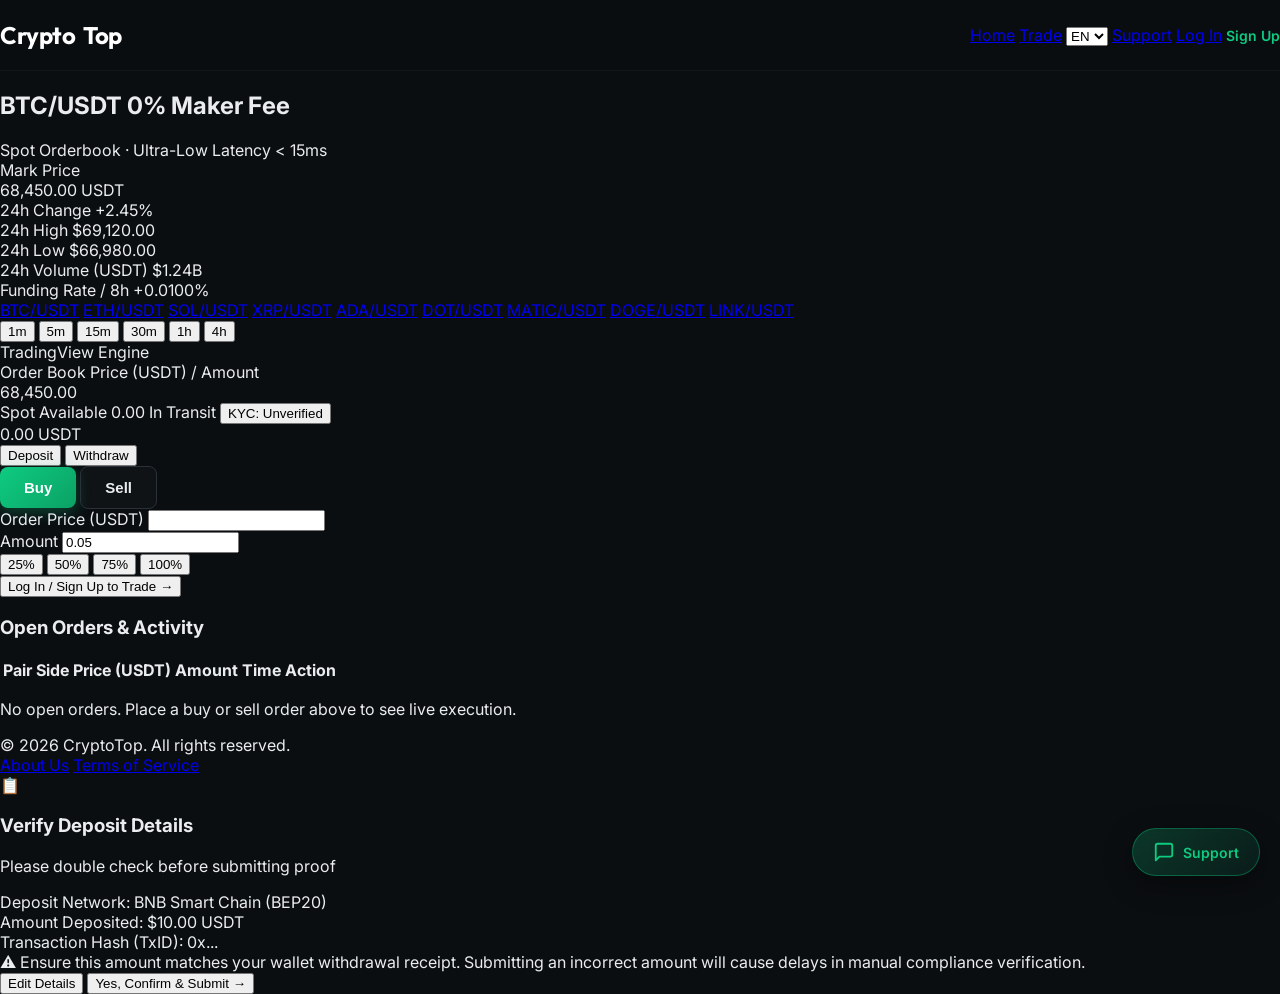
==== trade.html @ 16d85c0b "Restrict deposit access and hide deposit addresses and QR codes until user KYC is verified" ====
<!DOCTYPE html>
<html lang="en">

<head>
    <meta charset="UTF-8">
    <meta name="viewport" content="width=device-width, initial-scale=1.0, maximum-scale=1.0, user-scalable=no, viewport-fit=cover">
    <title>CryptoTop - Spot Trading Terminal</title>
    <meta name="theme-color" content="#0B0E11">
    <link rel="icon" type="image/svg+xml" href="assets/images/app-icon.svg">
    <link rel="apple-touch-icon" href="assets/images/app-icon.svg">

    <!-- Fonts -->
    <link rel="preconnect" href="https://fonts.googleapis.com">
    <link rel="preconnect" href="https://fonts.gstatic.com" crossorigin>
    <link href="https://fonts.googleapis.com/css2?family=Inter:wght@400;500;600;700&family=Outfit:wght@500;600;700;800&family=Roboto+Mono:wght@400;500;600&display=swap" rel="stylesheet">

    <!-- Tailwind CSS CDN -->
    <script src="https://cdn.tailwindcss.com"></script>
    <script>
        tailwind.config = {
            theme: {
                extend: {
                    colors: {
                        brand: {
                            main: '#0B0E11',
                            secondary: '#181A20',
                            tertiary: '#2B3139',
                            green: '#0ECB81',
                            greenDark: '#08c078',
                            red: '#F6465D',
                            blue: '#2962FF',
                            text: '#EAECEF',
                            muted: '#848E9C',
                        }
                    },
                    fontFamily: {
                        heading: ['Outfit', 'sans-serif'],
                        sans: ['Inter', 'sans-serif'],
                        mono: ['Roboto Mono', 'monospace'],
                    }
                }
            }
        }
    </script>

    <!-- Custom Style System -->
    <link rel="stylesheet" href="assets/css/style.css">
</head>

<body class="bg-[#0B0E11] text-[#EAECEF] min-h-screen flex flex-col font-sans">

    <!-- Header -->
    <div class="header-fixed-wrap">
        <header>
            <div class="container nav-inner mx-auto max-w-[1440px] px-4 md:px-5 flex flex-col md:flex-row justify-between items-center py-2.5 md:py-0 md:h-[70px] gap-2 md:gap-0">
                <a href="index.html" class="nav-brand text-2xl font-extrabold font-heading text-white tracking-tight flex items-center gap-2">
                    Crypto<span class="text-[#0ECB81]">Top</span>
                </a>
                <div class="nav-links flex items-center gap-3 md:gap-5 w-full md:w-auto overflow-x-auto justify-start md:justify-end pb-1 md:pb-0">
                    <a href="index.html" class="text-sm md:text-[15px] font-medium text-[#EAECEF] hover:text-[#0ECB81] transition-colors">Home</a>
                    <a href="trade.html" class="text-sm md:text-[15px] font-semibold text-[#0ECB81]">Trade</a>
                    
                    <select id="langSwitch" class="bg-[#2B3139] text-[#EAECEF] border border-[#2B3139] rounded-lg px-2.5 py-1 text-xs md:text-sm cursor-pointer outline-none">
                        <option value="en" selected>EN</option>
                        <option value="ru">RU</option>
                        <option value="uk">UK</option>
                        <option value="es">ES</option>
                        <option value="fa">FA</option>
                    </select>
                    <a href="#" id="navSupportBtn" class="text-sm md:text-[15px] font-medium text-[#EAECEF] hover:text-[#0ECB81] transition-colors">Support</a>
                    <a href="login.html" class="text-sm md:text-[15px] font-medium text-[#EAECEF] hover:text-[#0ECB81] transition-colors">Log In</a>
                    <a href="register.html" class="btn btn-primary nav-btn-signup text-sm md:text-[15px] font-semibold text-[#0ECB81] hover:text-[#32ffb0]">Sign Up</a>
                </div>
            </div>
        </header>
    </div>

    <main class="flex-1 max-w-[1440px] w-full mx-auto p-3 md:p-5 flex flex-col gap-4">
        <!-- Market Pair Header -->
        <div class="bg-[#181A20] border border-[#2B3139] rounded-xl p-4 md:p-5 shadow-lg flex flex-col gap-3">
            <div class="flex flex-col md:flex-row justify-between items-start md:items-center gap-4">
                <div>
                    <h2 id="activePairTitle" class="text-2xl md:text-3xl font-black font-heading text-white tracking-tight flex items-center gap-2">
                        BTC<span class="text-[#848E9C] text-lg font-medium">/USDT</span>
                        <span class="text-[10px] uppercase font-mono px-2 py-0.5 rounded bg-[#0ECB81]/15 text-[#0ECB81] border border-[#0ECB81]/30">0% Maker Fee</span>
                    </h2>
                    <div class="text-xs text-[#848E9C] mt-0.5">Spot Orderbook · Ultra-Low Latency &lt; 15ms</div>
                </div>
                <div class="text-left md:text-right">
                    <span class="text-[11px] uppercase tracking-wider text-[#848E9C] block">Mark Price</span>
                    <div class="flex items-baseline justify-start md:justify-end gap-1.5">
                        <span id="currentPrice" class="text-2xl md:text-3xl font-black text-[#0ECB81] font-mono">68,450.00</span>
                        <span class="text-sm text-[#848E9C] font-semibold">USDT</span>
                    </div>
                </div>
            </div>

            <!-- 24h Market Stats Ribbon -->
            <div class="grid grid-cols-2 sm:grid-cols-5 gap-3 pt-3 border-t border-white/[0.06] text-xs font-mono">
                <div>
                    <span class="text-[#848E9C] block text-[10px] uppercase font-sans">24h Change</span>
                    <span id="stat24hChange" class="text-[#0ECB81] font-bold">+2.45%</span>
                </div>
                <div>
                    <span class="text-[#848E9C] block text-[10px] uppercase font-sans">24h High</span>
                    <span id="stat24hHigh" class="text-white font-bold">$69,120.00</span>
                </div>
                <div>
                    <span class="text-[#848E9C] block text-[10px] uppercase font-sans">24h Low</span>
                    <span id="stat24hLow" class="text-white font-bold">$66,980.00</span>
                </div>
                <div>
                    <span class="text-[#848E9C] block text-[10px] uppercase font-sans">24h Volume (USDT)</span>
                    <span id="stat24hVol" class="text-white font-bold">$1.24B</span>
                </div>
                <div>
                    <span class="text-[#848E9C] block text-[10px] uppercase font-sans">Funding Rate / 8h</span>
                    <span class="text-[#0ECB81] font-bold">+0.0100%</span>
                </div>
            </div>

            <!-- Spot Pair Selectors -->
            <div class="pair-links flex gap-2 overflow-x-auto pt-3 border-t border-[#2B3139] scrollbar-none">
                <a href="#" data-pair="BTC_USDT" class="px-3.5 py-1.5 rounded-lg text-xs md:text-sm font-semibold border border-[#2B3139] bg-[#2B3139] text-white shrink-0">BTC/USDT</a>
                <a href="#" data-pair="ETH_USDT" class="px-3.5 py-1.5 rounded-lg text-xs md:text-sm font-medium border border-[#2B3139] text-[#848E9C] hover:bg-[#2B3139] hover:text-white shrink-0">ETH/USDT</a>
                <a href="#" data-pair="SOL_USDT" class="px-3.5 py-1.5 rounded-lg text-xs md:text-sm font-medium border border-[#2B3139] text-[#848E9C] hover:bg-[#2B3139] hover:text-white shrink-0">SOL/USDT</a>
                <a href="#" data-pair="XRP_USDT" class="px-3.5 py-1.5 rounded-lg text-xs md:text-sm font-medium border border-[#2B3139] text-[#848E9C] hover:bg-[#2B3139] hover:text-white shrink-0">XRP/USDT</a>
                <a href="#" data-pair="ADA_USDT" class="px-3.5 py-1.5 rounded-lg text-xs md:text-sm font-medium border border-[#2B3139] text-[#848E9C] hover:bg-[#2B3139] hover:text-white shrink-0">ADA/USDT</a>
                <a href="#" data-pair="DOT_USDT" class="px-3.5 py-1.5 rounded-lg text-xs md:text-sm font-medium border border-[#2B3139] text-[#848E9C] hover:bg-[#2B3139] hover:text-white shrink-0">DOT/USDT</a>
                <a href="#" data-pair="MATIC_USDT" class="px-3.5 py-1.5 rounded-lg text-xs md:text-sm font-medium border border-[#2B3139] text-[#848E9C] hover:bg-[#2B3139] hover:text-white shrink-0">MATIC/USDT</a>
                <a href="#" data-pair="DOGE_USDT" class="px-3.5 py-1.5 rounded-lg text-xs md:text-sm font-medium border border-[#2B3139] text-[#848E9C] hover:bg-[#2B3139] hover:text-white shrink-0">DOGE/USDT</a>
                <a href="#" data-pair="LINK_USDT" class="px-3.5 py-1.5 rounded-lg text-xs md:text-sm font-medium border border-[#2B3139] text-[#848E9C] hover:bg-[#2B3139] hover:text-white shrink-0">LINK/USDT</a>
            </div>
        </div>

        <!-- Main Chart and Sidebar Workspace -->
        <div class="grid grid-cols-1 lg:grid-cols-12 gap-4 items-start">
            <!-- Left: TradingView Chart Terminal -->
            <div class="lg:col-span-8 bg-[#181A20] border border-[#2B3139] rounded-xl overflow-hidden shadow-lg relative flex flex-col h-[480px]">
                <!-- Chart Toolbar -->
                <div class="flex justify-between items-center px-4 py-2.5 bg-[#14161b] border-b border-[#2B3139] z-10">
                    <div class="flex items-center gap-1">
                        <button type="button" class="chart-tf-btn text-xs px-2.5 py-1 rounded text-[#848E9C] hover:text-white transition-colors" data-tf="1m">1m</button>
                        <button type="button" class="chart-tf-btn text-xs px-2.5 py-1 rounded text-[#848E9C] hover:text-white transition-colors" data-tf="5m">5m</button>
                        <button type="button" class="chart-tf-btn chart-tf-btn--active bg-[#2B3139] text-white text-xs px-2.5 py-1 rounded font-semibold transition-colors" data-tf="15m">15m</button>
                        <button type="button" class="chart-tf-btn text-xs px-2.5 py-1 rounded text-[#848E9C] hover:text-white transition-colors" data-tf="30m">30m</button>
                        <button type="button" class="chart-tf-btn text-xs px-2.5 py-1 rounded text-[#848E9C] hover:text-white transition-colors" data-tf="1h">1h</button>
                        <button type="button" class="chart-tf-btn text-xs px-2.5 py-1 rounded text-[#848E9C] hover:text-white transition-colors" data-tf="4h">4h</button>
                    </div>
                    <div class="text-xs text-[#848E9C] flex items-center gap-2">
                        <span class="w-2 h-2 rounded-full bg-[#0ECB81] inline-block animate-pulse"></span>
                        TradingView Engine
                    </div>
                </div>

                <!-- Spot Chart Canvas Container -->
                <div id="spotChart" class="w-full flex-1 min-h-[400px]"></div>
            </div>

            <!-- Right: Orderbook & Order Form -->
            <div class="lg:col-span-4 flex flex-col gap-4">
                <!-- Order Book -->
                <div class="bg-[#181A20] border border-[#2B3139] rounded-xl p-4 shadow-lg flex flex-col">
                    <div class="flex justify-between items-center text-xs font-semibold uppercase text-[#848E9C] tracking-wider mb-2">
                        <span>Order Book</span>
                        <span>Price (USDT) / Amount</span>
                    </div>

                    <!-- Asks (Sells - Red) -->
                    <div id="asksContainer" class="flex flex-col justify-end min-h-[110px] space-y-0.5"></div>

                    <!-- Live Mid Price Bar -->
                    <div id="obCurrentPrice" class="py-2.5 text-center text-lg font-bold font-mono my-1 border-y border-[#2B3139] text-[#0ECB81] tracking-wide">
                        68,450.00
                    </div>

                    <!-- Bids (Buys - Green) -->
                    <div id="bidsContainer" class="flex flex-col min-h-[110px] space-y-0.5"></div>
                </div>

                <!-- Wallet Balance Card -->
                <div class="bg-[#181A20] border border-white/[0.08] rounded-xl p-4 shadow-lg flex items-center justify-between">
                    <div>
                        <div class="flex items-center gap-2">
                            <span class="text-[10px] text-[#848E9C] uppercase tracking-wider block font-medium">Spot Available</span>
                            <span id="userLockedWrap" class="hidden text-[10px] text-amber-400 font-mono bg-amber-500/10 border border-amber-500/20 px-1.5 py-0.5 rounded"><span id="userLockedBalance">0.00</span> In Transit</span>
                            <button type="button" id="headerKycBadge" class="text-[10px] font-mono px-2 py-0.5 rounded font-bold bg-amber-500/10 text-amber-400 border border-amber-500/25 hover:border-amber-400 transition-colors flex items-center gap-1.5 cursor-pointer" title="Click to view KYC verification status">
                                <span id="headerKycDot" class="w-1.5 h-1.5 rounded-full bg-amber-400"></span>
                                <span id="headerKycText">KYC: Unverified</span>
                            </button>
                        </div>
                        <div class="text-lg font-black font-mono text-white flex items-center gap-1.5 mt-0.5">
                            <span id="userWalletBalance">0.00</span>
                            <span class="text-xs text-[#0ECB81] font-bold">USDT</span>
                        </div>
                    </div>
                    <div class="flex gap-2">
                        <button type="button" id="btnOpenDeposit" class="px-3 py-1.5 rounded-lg bg-[#0ECB81] text-[#080A0D] font-bold text-xs hover:bg-[#00F59B] transition-all shadow-[0_0_12px_rgba(14,203,129,0.25)]">Deposit</button>
                        <button type="button" id="btnOpenWithdraw" class="px-3 py-1.5 rounded-lg bg-white/10 text-white font-medium text-xs hover:bg-white/20 transition-all">Withdraw</button>
                    </div>
                </div>

                <!-- Order Placement Form -->
                <div class="bg-[#181A20] border border-[#2B3139] rounded-xl p-4 shadow-lg">
                    <div class="flex gap-2 mb-4">
                        <button type="button" id="btnBuyTab" class="btn btn-primary flex-1 py-2 text-sm font-semibold">Buy</button>
                        <button type="button" id="btnSellTab" class="btn btn-hollow flex-1 py-2 text-sm font-semibold">Sell</button>
                    </div>

                    <div id="orderSuccessAlert" class="hidden mb-3 p-2.5 rounded-lg bg-[rgba(14,203,129,0.15)] border border-[rgba(14,203,129,0.3)] text-[#0ECB81] text-xs font-medium"></div>

                    <form id="tradeForm" class="space-y-3">
                        <div>
                            <label class="block text-xs text-[#848E9C] mb-1">Order Price (USDT)</label>
                            <input type="number" step="any" id="orderPrice" class="w-full bg-[#2B3139] border border-white/10 rounded-lg text-white px-3 py-2 text-sm font-mono focus:border-[#0ECB81] focus:outline-none" required>
                        </div>

                        <div>
                            <label class="block text-xs text-[#848E9C] mb-1">Amount</label>
                            <input type="number" step="any" id="orderAmount" value="0.05" class="w-full bg-[#2B3139] border border-white/10 rounded-lg text-white px-3 py-2 text-sm font-mono focus:border-[#0ECB81] focus:outline-none" required>
                        </div>

                        <div class="grid grid-cols-4 gap-1.5 py-1">
                            <button type="button" onclick="document.getElementById('orderAmount').value='0.025'" class="text-[11px] py-1 bg-[#2B3139] hover:bg-white/10 rounded text-[#848E9C] hover:text-white transition-colors">25%</button>
                            <button type="button" onclick="document.getElementById('orderAmount').value='0.050'" class="text-[11px] py-1 bg-[#2B3139] hover:bg-white/10 rounded text-[#848E9C] hover:text-white transition-colors">50%</button>
                            <button type="button" onclick="document.getElementById('orderAmount').value='0.075'" class="text-[11px] py-1 bg-[#2B3139] hover:bg-white/10 rounded text-[#848E9C] hover:text-white transition-colors">75%</button>
                            <button type="button" onclick="document.getElementById('orderAmount').value='0.100'" class="text-[11px] py-1 bg-[#2B3139] hover:bg-white/10 rounded text-[#848E9C] hover:text-white transition-colors">100%</button>
                        </div>

                        <button type="submit" id="orderSubmitBtn" class="btn btn-primary w-full py-3 text-sm font-bold mt-2">
                            Buy BTC
                        </button>
                    </form>
                </div>
            </div>
        </div>

        <!-- Open Orders Section -->
        <div class="bg-[#181A20] border border-[#2B3139] rounded-xl p-5 shadow-lg mt-2 mb-10">
            <h3 class="text-base font-bold font-heading text-white mb-3">Open Orders & Activity</h3>
            <div class="overflow-x-auto">
                <table class="w-full text-left font-sans text-xs">
                    <thead>
                        <tr class="border-b border-[#2B3139] text-[#848E9C] uppercase text-[11px]">
                            <th class="pb-2.5">Pair</th>
                            <th class="pb-2.5">Side</th>
                            <th class="pb-2.5">Price (USDT)</th>
                            <th class="pb-2.5">Amount</th>
                            <th class="pb-2.5">Time</th>
                            <th class="pb-2.5 text-right">Action</th>
                        </tr>
                    </thead>
                    <tbody id="openOrdersBody">
                        <!-- Dynamic orders appended here -->
                    </tbody>
                </table>
                <p id="noOrdersNotice" class="text-center text-[#848E9C] py-8 text-xs">No open orders. Place a buy or sell order above to see live execution.</p>
            </div>
        </div>
    </main>

    <!-- Footer -->
    <footer class="bg-[#181A20] py-6 border-t border-[#2B3139] text-center text-[#848E9C] text-xs md:text-sm">
        <div class="container max-w-[1440px] mx-auto px-4 flex flex-col md:flex-row justify-between items-center gap-4">
            <div>&copy; 2026 CryptoTop. All rights reserved.</div>
            <div class="flex gap-5">
                <a href="about.html" class="hover:text-[#0ECB81]">About Us</a>
                <a href="terms.html" class="hover:text-[#0ECB81]">Terms of Service</a>
            </div>
        </div>
    </footer>

    <!-- Floating Support Chat Action Button (FAB) -->
    <div id="csSupportFab" class="cs-support-fab" title="Support">
        <svg width="22" height="22" viewBox="0 0 24 24" fill="none" stroke="currentColor" stroke-width="2" stroke-linecap="round" stroke-linejoin="round">
            <path d="M21 15a2 2 0 0 1-2 2H7l-4 4V5a2 2 0 0 1 2-2h14a2 2 0 0 1 2 2z"></path>
        </svg>
        <span>Support</span>
    </div>

    <!-- Support Chat Overlay Modal -->
    <div id="csSupportOverlay" class="cs-support-overlay" aria-hidden="true">
        <div class="cs-support-panel" role="dialog" aria-labelledby="csSupportTitle">
            <div class="cs-support-header">
                <div>
                    <div id="csSupportTitle" class="text-base font-bold text-white flex items-center gap-2">
                        <span class="w-2.5 h-2.5 rounded-full bg-[#0ECB81] inline-block animate-pulse"></span>
                        CryptoTop Support
                    </div>
                    <div class="text-xs text-[#848E9C] mt-1">We usually reply within a few minutes</div>
                </div>
                <button type="button" id="csSupportClose" class="text-2xl text-[#848E9C] hover:text-white transition-colors cursor-pointer leading-none" aria-label="Close">&times;</button>
            </div>
            
            <div id="csSupportMessages" class="cs-support-messages">
                <div class="cs-support-hint">Trading desk support is online 24/7. Ask any question.</div>
            </div>

            <form id="csSupportForm" class="p-4 border-t border-[#2B3139] flex flex-col gap-2.5 bg-[#181A20]">
                <textarea id="csSupportInput" class="w-full bg-[#2B3139] border border-white/10 rounded-lg text-white p-3 text-sm focus:outline-none focus:border-[#0ECB81] transition-colors resize-none" rows="2" maxlength="2000" placeholder="Type your message..." required></textarea>
                <button type="submit" class="btn btn-primary w-full py-2.5 text-sm font-semibold">Send Message</button>
            </form>
        </div>
    </div>

    <!-- TradingView Lightweight Charts Library -->
    <script src="https://unpkg.com/lightweight-charts@4.1.0/dist/lightweight-charts.standalone.production.js"></script>
    <script src="assets/js/main.js"></script>
    <!-- Toast Notification Container -->
    <div id="cryptotopToastContainer" class="cryptotop-toast-container capitexa-toast-container"></div>

    <!-- Deposit / Withdraw Modal Dialog -->
    <div id="walletModalOverlay" class="cryptotop-modal-overlay capitexa-modal-overlay">
        <div class="cryptotop-modal-card capitexa-modal-card p-6 relative max-w-[500px] w-full">
            <!-- Modal Header -->
            <div class="flex justify-between items-center pb-3 mb-4 border-b border-white/10">
                <div class="flex items-center gap-2">
                    <div class="w-2.5 h-2.5 rounded-full bg-[#0ECB81] animate-pulse"></div>
                    <h3 id="walletModalTitle" class="text-base font-bold text-white font-heading">Spot Wallet Management</h3>
                </div>
                <button type="button" id="walletModalClose" class="text-2xl text-[#848E9C] hover:text-white transition-colors">&times;</button>
            </div>

            <!-- Modal Nav Tabs -->
            <div class="flex gap-1.5 p-1 bg-black/40 rounded-xl mb-5 border border-white/5">
                <button type="button" id="tabDepositBtn" class="flex-1 py-1.5 rounded-lg text-xs font-bold bg-[#0ECB81] text-[#080A0D] transition-all">Deposit</button>
                <button type="button" id="tabWithdrawBtn" class="flex-1 py-1.5 rounded-lg text-xs font-medium text-[#848E9C] hover:text-white transition-all">Withdraw</button>
                <button type="button" id="tabHistoryBtn" class="flex-1 py-1.5 rounded-lg text-xs font-medium text-[#848E9C] hover:text-white transition-all">History</button>
                <button type="button" id="tabKycBtn" class="flex-1 py-1.5 rounded-lg text-xs font-medium text-[#848E9C] hover:text-white transition-all flex items-center justify-center gap-1.5">
                    <span>KYC</span>
                    <span id="kycTabBadge" class="w-1.5 h-1.5 rounded-full bg-amber-400"></span>
                </button>
            </div>
            
            <!-- 1. Deposit View -->
            <div id="depositView" class="flex flex-col gap-4 text-xs">
                <!-- KYC Deposit Gate Barrier (Shown when unverified or pending) -->
                <div id="depositKycGate" class="p-4 rounded-xl border border-amber-500/30 bg-amber-500/10 flex flex-col gap-2.5">
                    <div class="flex items-start gap-3">
                        <div class="w-9 h-9 rounded-lg bg-amber-500/20 text-amber-400 flex items-center justify-center text-lg shrink-0">
                            🛡️
                        </div>
                        <div class="flex-1 min-w-0">
                            <h4 id="depositKycGateTitle" class="text-xs font-bold text-white font-heading">Identity Verification (KYC) Required</h4>
                            <p id="depositKycGateDesc" class="text-[11px] text-[#848E9C] mt-0.5 leading-relaxed">
                                Under international compliance regulations, Level 1 Identity Verification is required before depositing digital assets into your Spot Wallet.
                            </p>
                        </div>
                    </div>
                    <button type="button" id="btnGoToKyc" class="w-full py-2.5 rounded-lg bg-amber-500 hover:bg-amber-400 text-[#080A0D] font-bold text-xs transition-all flex items-center justify-center gap-1.5 cursor-pointer shadow-[0_0_15px_rgba(245,158,11,0.25)]">
                        <span>Complete Identity Verification (KYC) Now</span>
                        <span>&rarr;</span>
                    </button>
                </div>

                <!-- Active Deposit Form Container (Hidden until KYC is VERIFIED) -->
                <div id="depositFormWrap" class="hidden flex flex-col gap-4">
                    <div>
                        <div class="flex justify-between items-center mb-1.5">
                            <label class="text-[#848E9C] block font-medium">Select Deposit Network</label>
                            <span id="depositKycVerifiedPill" class="hidden text-[10px] text-[#0ECB81] font-mono bg-[#0ECB81]/10 border border-[#0ECB81]/25 px-2 py-0.5 rounded font-bold">✓ KYC Verified</span>
                        </div>
                        <div class="grid grid-cols-2 gap-2">
                            <button type="button" class="net-select-btn py-2.5 px-2 rounded-lg border border-[#0ECB81] bg-[#0ECB81]/10 text-white font-bold text-center text-xs relative cursor-pointer" data-net="USDT-BEP20">
                                <span>BEP20</span>
                                <span class="block text-[9px] text-[#0ECB81] font-mono leading-none mt-0.5">BNB Smart Chain</span>
                            </button>
                            <button type="button" class="net-select-btn py-2.5 px-2 rounded-lg border border-white/10 bg-white/[0.02] text-[#848E9C] hover:text-white font-medium text-center text-xs cursor-pointer" data-net="USDT-TRC20">
                                <span>TRC20</span>
                                <span class="block text-[9px] text-[#848E9C] font-mono leading-none mt-0.5">TRON Network</span>
                            </button>
                        </div>
                    </div>

                    <!-- Assigned Company Deposit Address & QR Showcase Card -->
                    <div class="bg-black/40 p-4 rounded-xl border border-white/10 flex flex-col gap-3">
                        <div class="flex justify-between items-center">
                            <span class="text-[11px] text-[#848E9C] font-medium">Assigned Payment Address</span>
                            <span id="depositNetworkBadge" class="text-[10px] text-[#0ECB81] font-bold font-mono bg-[#0ECB81]/10 px-2 py-0.5 rounded border border-[#0ECB81]/20">
                                BNB Smart Chain (BEP20)
                            </span>
                        </div>

                        <!-- Address + Copy + QR Row -->
                        <div class="flex flex-col sm:flex-row items-center gap-3 bg-[#12161E] p-3 rounded-xl border border-white/5">
                            <!-- QR Code Box -->
                            <div class="w-24 h-24 sm:w-28 sm:h-28 rounded-xl bg-white p-1.5 flex items-center justify-center shrink-0 shadow-md relative overflow-hidden">
                                <img id="depositQrImg" src="" alt="Deposit QR Code" class="w-full h-full object-contain rounded hidden">
                                <div id="depositQrPlaceholder" class="w-full h-full flex flex-col items-center justify-center text-[#848E9C] text-center p-1 bg-gray-100 rounded">
                                    <span class="text-xl">🔒</span>
                                    <span class="text-[9px] font-mono font-medium text-gray-600 mt-0.5">KYC Gate</span>
                                </div>
                            </div>

                            <div class="flex-1 min-w-0 w-full flex flex-col justify-between gap-2">
                                <div>
                                    <span class="text-[10px] text-[#848E9C] uppercase font-mono block">Send USDT to this address:</span>
                                    <div id="assignedDepositAddress" class="font-mono text-xs text-white font-bold break-all bg-black/50 p-2 rounded-lg border border-white/10 mt-1 select-all">—</div>
                                </div>
                                <div class="flex items-center gap-2">
                                    <button type="button" id="btnCopyDepositAddress" class="flex-1 py-1.5 px-3 rounded-lg bg-[#0ECB81]/15 hover:bg-[#0ECB81] text-[#0ECB81] hover:text-[#080A0D] border border-[#0ECB81]/30 text-xs font-bold transition-all flex items-center justify-center gap-1.5 cursor-pointer">
                                        <svg class="w-3.5 h-3.5" fill="none" viewBox="0 0 24 24" stroke="currentColor">
                                            <path stroke-linecap="round" stroke-linejoin="round" stroke-width="2" d="M8 16H6a2 2 0 01-2-2V6a2 2 0 012-2h8a2 2 0 012 2v2m-6 12h8a2 2 0 002-2v-8a2 2 0 00-2-2h-8a2 2 0 00-2 2v8a2 2 0 002 2z"/>
                                        </svg>
                                        <span id="copyAddressBtnText">Copy Address</span>
                                    </button>
                                </div>
                            </div>
                        </div>

                        <div class="text-[10px] text-[#848E9C] flex items-center gap-1.5 bg-amber-500/10 text-amber-300/90 p-2 rounded-lg border border-amber-500/20">
                            <span>⚠️</span>
                            <span>Send <strong>only USDT</strong> on the selected network. Cross-chain transfers cannot be recovered.</span>
                        </div>
                    </div>

                    <!-- Payment Proof Form: Amount Sent + TxID -->
                    <div class="space-y-3">
                        <div>
                            <label class="text-[#848E9C] block mb-1 font-medium">1. Amount Sent (USDT)</label>
                            <input type="number" id="depositAmountInput" placeholder="Enter exact amount sent (e.g. 10.00)" min="10" step="any" class="w-full bg-[#12161E] border border-white/10 rounded-xl p-3 text-white font-mono text-base font-bold outline-none focus:border-[#0ECB81] transition-colors">
                            
                            <!-- Quick Amount Preset Pills (Includes small amounts $10, $25, $50, $100) -->
                            <div class="grid grid-cols-6 gap-1.5 mt-2">
                                <button type="button" class="quick-dep-amt py-1.5 rounded-lg bg-white/5 hover:bg-[#0ECB81]/15 hover:border-[#0ECB81]/40 border border-white/10 text-[#848E9C] hover:text-[#0ECB81] text-[11px] font-mono font-bold transition-all cursor-pointer" data-amt="10">$10</button>
                                <button type="button" class="quick-dep-amt py-1.5 rounded-lg bg-white/5 hover:bg-[#0ECB81]/15 hover:border-[#0ECB81]/40 border border-white/10 text-[#848E9C] hover:text-[#0ECB81] text-[11px] font-mono font-bold transition-all cursor-pointer" data-amt="25">$25</button>
                                <button type="button" class="quick-dep-amt py-1.5 rounded-lg bg-white/5 hover:bg-[#0ECB81]/15 hover:border-[#0ECB81]/40 border border-white/10 text-[#848E9C] hover:text-[#0ECB81] text-[11px] font-mono font-bold transition-all cursor-pointer" data-amt="50">$50</button>
                                <button type="button" class="quick-dep-amt py-1.5 rounded-lg bg-white/5 hover:bg-[#0ECB81]/15 hover:border-[#0ECB81]/40 border border-white/10 text-[#848E9C] hover:text-[#0ECB81] text-[11px] font-mono font-bold transition-all cursor-pointer" data-amt="100">$100</button>
                                <button type="button" class="quick-dep-amt py-1.5 rounded-lg bg-white/5 hover:bg-[#0ECB81]/15 hover:border-[#0ECB81]/40 border border-white/10 text-[#848E9C] hover:text-[#0ECB81] text-[11px] font-mono font-bold transition-all cursor-pointer" data-amt="250">$250</button>
                                <button type="button" class="quick-dep-amt py-1.5 rounded-lg bg-white/5 hover:bg-[#0ECB81]/15 hover:border-[#0ECB81]/40 border border-white/10 text-[#848E9C] hover:text-[#0ECB81] text-[11px] font-mono font-bold transition-all cursor-pointer" data-amt="500">$500</button>
                            </div>
                        </div>

                        <div>
                            <div class="flex justify-between items-center mb-1">
                                <label class="text-[#848E9C] block font-medium">2. Blockchain Transaction Hash (TxID)</label>
                                <span class="text-[10px] text-white/40 font-mono">Required</span>
                            </div>
                            <input type="text" id="depositTxidInput" placeholder="Paste on-chain 0x... TxID from Binance, Trust Wallet, etc." class="w-full bg-[#12161E] border border-white/10 rounded-xl p-3 text-white font-mono text-xs outline-none focus:border-[#0ECB81] transition-colors" required>
                            <p class="text-[10px] text-[#848E9C] mt-1">Copy the Transaction ID / Hash from your crypto wallet's withdrawal receipt.</p>
                        </div>
                    </div>

                    <div class="flex justify-between text-[11px] text-[#848E9C] px-1">
                        <span>Minimum Deposit: <strong class="text-white" id="minDepDisplay">10.00 USDT</strong></span>
                        <span>Deposit Fee: <strong class="text-[#0ECB81]">0.00% ($0.00)</strong></span>
                    </div>

                    <button type="button" id="confirmDepositBtn" class="w-full py-3.5 rounded-xl bg-[#0ECB81] text-[#080A0D] font-bold text-sm hover:bg-[#00F59B] transition-all shadow-[0_0_20px_rgba(14,203,129,0.3)] flex items-center justify-center gap-2 mt-1 cursor-pointer">
                        <span>Submit Payment Proof for Verification</span>
                        <svg class="w-4 h-4" fill="none" viewBox="0 0 24 24" stroke="currentColor">
                            <path stroke-linecap="round" stroke-linejoin="round" stroke-width="2.5" d="M14 5l7 7m0 0l-7 7m7-7H3"/>
                        </svg>
                    </button>
                    <p class="text-[10px] text-center text-[#848E9C]">Once submitted, our compliance desk verifies on-chain receipt (TronScan / BscScan) and credits your balance.</p>
                </div>
            </div>

            <!-- 2. Withdraw View -->
            <div id="withdrawView" class="flex flex-col gap-4 text-xs" style="display: none;">
                <!-- Withdraw KYC Compliance Gate -->
                <div id="withdrawKycGate" class="p-3.5 rounded-xl bg-amber-500/10 border border-amber-500/25 text-amber-300 flex items-start gap-2.5">
                    <span class="text-base shrink-0">⚠️</span>
                    <div class="flex-1 text-xs">
                        <strong class="text-white block mb-0.5 font-bold">Identity Verification Required</strong>
                        <span class="text-[#848E9C] text-[11px] block leading-relaxed">Level 1 Identity Verification (KYC) is required before withdrawing cryptocurrency to ensure regulatory compliance and account safety.</span>
                        <button type="button" id="btnGoToKycFromWithdraw" class="mt-2 py-1.5 px-3 rounded-lg bg-amber-500 hover:bg-amber-400 text-black font-bold text-xs transition-all cursor-pointer inline-flex items-center gap-1">
                            <span>Complete Verification Now</span>
                            <span>&rarr;</span>
                        </button>
                    </div>
                </div>

                <!-- Withdraw Form Inputs Container (Locked when unverified) -->
                <div id="withdrawFormWrap" class="flex flex-col gap-4">
                    <!-- Network Selector Pills -->
                    <div>
                        <label class="text-[#848E9C] block mb-1.5 font-medium">Select Network</label>
                        <div class="grid grid-cols-2 gap-2">
                            <button type="button" class="withdraw-net-btn py-2.5 rounded-xl text-xs font-bold border border-[#0ECB81] bg-[#0ECB81]/10 text-white transition-all shadow-sm" data-net="USDT-TRC20">TRC20 (TRON)</button>
                            <button type="button" class="withdraw-net-btn py-2.5 rounded-xl text-xs font-medium border border-white/10 bg-white/[0.02] text-[#848E9C] hover:text-white transition-all" data-net="USDT-BEP20">BEP20 (BSC)</button>
                        </div>
                    </div>

                    <!-- Destination Crypto Address -->
                    <div>
                        <div class="flex justify-between items-center mb-1">
                            <label id="withdrawDestLabel" class="text-[#848E9C] block font-medium">Destination TRC20 Wallet Address</label>
                            <span id="withdrawNetBadge" class="text-[10px] text-[#0ECB81] bg-[#0ECB81]/10 px-1.5 py-0.5 rounded font-mono font-bold">TRC20</span>
                        </div>
                        <input type="text" id="withdrawDestinationInput" placeholder="Enter your TRON (TRC20) USDT address (starts with T...)" class="w-full bg-[#12161E] border border-white/10 rounded-xl p-3 text-white font-mono text-xs outline-none focus:border-[#0ECB81] transition-colors">
                        <p id="withdrawAddressHint" class="text-[10px] text-[#848E9C] mt-1">Please ensure the recipient address supports the <strong class="text-white">TRON (TRC20)</strong> network.</p>
                    </div>

                    <!-- Withdraw Amount Selection -->
                    <div>
                        <div class="flex justify-between items-center mb-1">
                            <label class="text-[#848E9C] block font-medium">Withdraw Amount (USDT)</label>
                            <span class="text-[11px] text-[#848E9C]">Available: <strong id="withdrawAvailableBal" class="text-white font-mono">$0.00</strong></span>
                        </div>
                        <input type="number" id="withdrawAmountInput" value="500" min="10" step="any" class="w-full bg-[#12161E] border border-white/10 rounded-xl p-3 text-white font-mono text-base font-bold outline-none focus:border-[#0ECB81] transition-colors">
                        
                        <!-- Quick Amount Preset Pills -->
                        <div class="grid grid-cols-4 gap-1.5 mt-2">
                            <button type="button" class="quick-with-amt py-1 rounded-lg bg-white/5 hover:bg-white/10 border border-white/10 text-[#848E9C] hover:text-white text-[11px] font-mono transition-colors" data-amt="100">+$100</button>
                            <button type="button" class="quick-with-amt py-1 rounded-lg bg-white/5 hover:bg-white/10 border border-white/10 text-[#848E9C] hover:text-white text-[11px] font-mono transition-colors" data-amt="250">+$250</button>
                            <button type="button" class="quick-with-amt py-1 rounded-lg bg-white/5 hover:bg-white/10 border border-white/10 text-[#848E9C] hover:text-white text-[11px] font-mono transition-colors" data-amt="500">+$500</button>
                            <button type="button" class="quick-with-amt py-1 rounded-lg bg-[#0ECB81]/10 hover:bg-[#0ECB81]/20 border border-[#0ECB81]/30 text-[#0ECB81] text-[11px] font-mono font-bold transition-colors" data-amt="MAX">MAX</button>
                        </div>
                    </div>

                    <div class="bg-black/30 p-3 rounded-xl border border-white/5 space-y-1 text-[11px] text-[#848E9C]">
                        <div class="flex justify-between"><span>Network Fee</span><span id="withdrawFeeDisplay" class="text-white font-mono">1.00 USDT</span></div>
                        <div class="flex justify-between"><span>Estimated Arrival</span><span id="withdrawTimeDisplay" class="text-[#0ECB81]">~2-5 Minutes</span></div>
                    </div>

                    <button type="button" id="confirmWithdrawBtn" class="w-full py-3.5 rounded-xl bg-gradient-to-r from-[#F6465D] to-red-600 text-white font-bold text-sm hover:brightness-110 transition-all shadow-[0_0_20px_rgba(246,70,93,0.3)] flex items-center justify-center gap-2 mt-1">
                        <span>Confirm Withdrawal</span>
                        <svg class="w-4 h-4" fill="none" viewBox="0 0 24 24" stroke="currentColor">
                            <path stroke-linecap="round" stroke-linejoin="round" stroke-width="2.5" d="M14 5l7 7m0 0l-7 7m7-7H3"/>
                        </svg>
                    </button>
                </div>
            </div>

            <!-- 3. Transaction History View -->
            <div id="historyView" class="flex flex-col gap-3 text-xs" style="display: none;">
                <!-- Subtabs -->
                <div class="flex gap-2 p-1 bg-white/[0.04] rounded-lg border border-white/5">
                    <button type="button" id="subTabDeposits" class="flex-1 py-1 rounded-md text-[11px] font-bold bg-[#0ECB81]/15 text-[#0ECB81] border border-[#0ECB81]/30 transition-all">Deposits</button>
                    <button type="button" id="subTabWithdrawals" class="flex-1 py-1 rounded-md text-[11px] font-medium text-[#848E9C] hover:text-white transition-all">Withdrawals</button>
                </div>

                <!-- Deposits Table Wrap -->
                <div id="depositTableWrap" class="max-h-[250px] overflow-y-auto rounded-xl border border-white/10">
                    <table class="w-full text-left font-mono text-[11px]">
                        <thead>
                            <tr class="bg-black/40 border-b border-white/10 text-[#848E9C] uppercase text-[10px]">
                                <th class="py-2.5 px-3">Date</th>
                                <th class="py-2.5 px-3">Net</th>
                                <th class="py-2.5 px-3">Amount</th>
                                <th class="py-2.5 px-3 text-right">Status</th>
                            </tr>
                        </thead>
                        <tbody id="depositHistoryTableBody" class="divide-y divide-white/5">
                            <tr><td colspan="4" class="py-6 text-center text-[#848E9C]">Loading deposits...</td></tr>
                        </tbody>
                    </table>
                </div>

                <!-- Withdrawals Table Wrap -->
                <div id="withdrawalTableWrap" class="max-h-[250px] overflow-y-auto rounded-xl border border-white/10" style="display: none;">
                    <table class="w-full text-left font-mono text-[11px]">
                        <thead>
                            <tr class="bg-black/40 border-b border-white/10 text-[#848E9C] uppercase text-[10px]">
                                <th class="py-2.5 px-3">Date</th>
                                <th class="py-2.5 px-3">Destination</th>
                                <th class="py-2.5 px-3">Amount</th>
                                <th class="py-2.5 px-3 text-right">Status</th>
                            </tr>
                        </thead>
                        <tbody id="withdrawHistoryTableBody" class="divide-y divide-white/5">
                            <tr><td colspan="4" class="py-6 text-center text-[#848E9C]">Loading withdrawals...</td></tr>
                        </tbody>
                    </table>
                </div>
            </div>

            <!-- 4. KYC Identity Verification View -->
            <div id="kycView" class="flex flex-col gap-4 text-xs" style="display: none;">
                <!-- Status Banner -->
                <div id="kycStatusBanner" class="p-3.5 rounded-xl border flex items-start gap-3 bg-amber-500/10 border-amber-500/30 text-amber-400">
                    <div id="kycStatusIcon" class="text-xl shrink-0">🛡️</div>
                    <div class="flex-1 min-w-0">
                        <div class="flex justify-between items-center mb-0.5">
                            <span id="kycStatusTitle" class="font-bold text-white text-xs">Account Status: Unverified</span>
                            <span id="kycStatusTag" class="px-2 py-0.5 rounded text-[10px] font-mono font-bold bg-amber-500/20 text-amber-400 border border-amber-500/30">UNVERIFIED</span>
                        </div>
                        <p id="kycStatusDesc" class="text-[11px] text-[#848E9C] leading-relaxed">
                            Complete identity verification below to unlock cryptocurrency deposits and instant spot settlement.
                        </p>
                    </div>
                </div>

                <!-- Verified Success State -->
                <div id="kycVerifiedCard" class="hidden bg-[#12161E] border border-[#0ECB81]/30 rounded-xl p-6 text-center flex flex-col items-center gap-3">
                    <div class="w-12 h-12 rounded-2xl bg-[#0ECB81]/15 text-[#0ECB81] flex items-center justify-center text-2xl font-bold">✓</div>
                    <div>
                        <h4 class="text-sm font-bold text-white font-heading">Level 1 Verification Active</h4>
                        <p class="text-[11px] text-[#848E9C] mt-1 max-w-sm mx-auto">Your identity documents have been approved by compliance. Your Spot Wallet is fully unlocked for deposits and trading.</p>
                    </div>
                    <button type="button" id="btnGoToDeposit" class="mt-1 px-5 py-2.5 rounded-xl bg-[#0ECB81] text-[#080A0D] font-bold text-xs hover:bg-[#00F59B] transition-all cursor-pointer">Go to Deposit Gateway →</button>
                </div>

                <!-- Under Review State -->
                <div id="kycPendingCard" class="hidden bg-[#12161E] border border-blue-500/30 rounded-xl p-6 text-center flex flex-col items-center gap-3">
                    <div class="w-12 h-12 rounded-2xl bg-blue-500/15 text-blue-400 flex items-center justify-center text-2xl font-bold">⏳</div>
                    <div>
                        <h4 class="text-sm font-bold text-white font-heading">Verification Under Review</h4>
                        <p class="text-[11px] text-[#848E9C] mt-1 max-w-sm mx-auto">Your documents have been submitted to compliance. Verification is usually processed in under 30 minutes.</p>
                    </div>
                    <div class="text-[10px] font-mono text-[#848E9C] bg-white/5 px-3 py-1 rounded-lg border border-white/5">
                        Submitted: <span id="kycSubmittedAt" class="text-white">Just now</span>
                    </div>
                </div>

                <!-- KYC Application Form (Shown if Unverified or Rejected) -->
                <form id="kycForm" class="flex flex-col gap-3">
                    <div class="grid grid-cols-1 sm:grid-cols-2 gap-2.5">
                        <div>
                            <label class="text-[#848E9C] block mb-1 font-medium">Full Legal Name</label>
                            <input type="text" id="kycFullName" placeholder="e.g. Johnathan Doe" class="w-full bg-[#12161E] border border-white/10 rounded-xl p-2.5 text-white font-sans text-xs outline-none focus:border-[#0ECB81] transition-colors" required>
                        </div>
                        <div>
                            <label class="text-[#848E9C] block mb-1 font-medium">Date of Birth</label>
                            <input type="date" id="kycDob" class="w-full bg-[#12161E] border border-white/10 rounded-xl p-2.5 text-white font-sans text-xs outline-none focus:border-[#0ECB81] transition-colors" required>
                        </div>
                    </div>

                    <div class="grid grid-cols-1 sm:grid-cols-2 gap-2.5">
                        <div>
                            <label class="text-[#848E9C] block mb-1 font-medium">Country of Citizenship</label>
                            <input type="text" id="kycCountry" placeholder="e.g. United Kingdom" class="w-full bg-[#12161E] border border-white/10 rounded-xl p-2.5 text-white font-sans text-xs outline-none focus:border-[#0ECB81] transition-colors" required>
                        </div>
                        <div>
                            <label class="text-[#848E9C] block mb-1 font-medium">Government ID Type</label>
                            <select id="kycIdType" class="w-full bg-[#12161E] border border-white/10 rounded-xl p-2.5 text-white font-sans text-xs outline-none focus:border-[#0ECB81] transition-colors cursor-pointer">
                                <option value="National ID">National ID Card</option>
                                <option value="Passport">International Passport</option>
                                <option value="Driver's License">Driver's License</option>
                            </select>
                        </div>
                    </div>

                    <div>
                        <label class="text-[#848E9C] block mb-1 font-medium">Document ID Number</label>
                        <input type="text" id="kycIdNumber" placeholder="Enter government identification number" class="w-full bg-[#12161E] border border-white/10 rounded-xl p-2.5 text-white font-mono text-xs outline-none focus:border-[#0ECB81] transition-colors" required>
                    </div>

                    <!-- Upload Sections -->
                    <div class="space-y-2 pt-1">
                        <label class="text-[#848E9C] block font-medium">Document & Photo Verification</label>
                        
                        <div class="grid grid-cols-2 gap-2.5">
                            <!-- Front Document -->
                            <div class="bg-[#12161E] border border-dashed border-white/15 rounded-xl p-3 text-center flex flex-col items-center justify-center relative hover:border-[#0ECB81]/50 transition-colors cursor-pointer min-h-[85px]">
                                <input type="file" id="kycFrontInput" accept="image/*" class="absolute inset-0 opacity-0 cursor-pointer w-full h-full z-10" required>
                                <div id="kycFrontPreview" class="w-full h-full hidden flex-col items-center">
                                    <img src="" alt="Front" class="max-h-14 max-w-full rounded object-contain mb-1">
                                    <span class="text-[9px] text-[#0ECB81] font-medium">Front Attached ✓</span>
                                </div>
                                <div id="kycFrontPrompt" class="flex flex-col items-center gap-0.5 text-[#848E9C]">
                                    <span class="text-sm">📄</span>
                                    <span class="text-[10px] font-medium text-white">Upload Front Side</span>
                                    <span class="text-[9px] text-white/40">PNG, JPG up to 5MB</span>
                                </div>
                            </div>

                            <!-- Back Document -->
                            <div class="bg-[#12161E] border border-dashed border-white/15 rounded-xl p-3 text-center flex flex-col items-center justify-center relative hover:border-[#0ECB81]/50 transition-colors cursor-pointer min-h-[85px]">
                                <input type="file" id="kycBackInput" accept="image/*" class="absolute inset-0 opacity-0 cursor-pointer w-full h-full z-10">
                                <div id="kycBackPreview" class="w-full h-full hidden flex-col items-center">
                                    <img src="" alt="Back" class="max-h-14 max-w-full rounded object-contain mb-1">
                                    <span class="text-[9px] text-[#0ECB81] font-medium">Back Attached ✓</span>
                                </div>
                                <div id="kycBackPrompt" class="flex flex-col items-center gap-0.5 text-[#848E9C]">
                                    <span class="text-sm">📄</span>
                                    <span class="text-[10px] font-medium text-white">Upload Back Side</span>
                                    <span class="text-[9px] text-white/40">Optional for Passport</span>
                                </div>
                            </div>
                        </div>

                        <!-- Selfie / Face Photo -->
                        <div class="bg-[#12161E] border border-dashed border-white/15 rounded-xl p-3 text-center flex flex-col items-center justify-center relative hover:border-[#0ECB81]/50 transition-colors cursor-pointer min-h-[85px]">
                            <input type="file" id="kycSelfieInput" accept="image/*" class="absolute inset-0 opacity-0 cursor-pointer w-full h-full z-10" required>
                            <div id="kycSelfiePreview" class="w-full h-full hidden flex-col items-center">
                                <img src="" alt="Selfie" class="max-h-14 max-w-full rounded object-contain mb-1">
                                <span class="text-[9px] text-[#0ECB81] font-medium">Selfie Attached ✓</span>
                            </div>
                            <div id="kycSelfiePrompt" class="flex flex-col items-center gap-0.5 text-[#848E9C]">
                                <span class="text-sm">🤳</span>
                                <span class="text-[10px] font-medium text-white">Upload Selfie Photo</span>
                                <span class="text-[9px] text-white/40">Face clearly visible</span>
                            </div>
                        </div>
                    </div>

                    <button type="submit" id="btnSubmitKyc" class="w-full py-3 rounded-xl bg-[#0ECB81] text-[#080A0D] font-bold text-xs hover:bg-[#00F59B] transition-all shadow-[0_0_20px_rgba(14,203,129,0.25)] flex items-center justify-center gap-2 mt-1 cursor-pointer">
                        <span>Submit for Verification</span>
                        <svg class="w-4 h-4" fill="none" viewBox="0 0 24 24" stroke="currentColor">
                            <path stroke-linecap="round" stroke-linejoin="round" stroke-width="2.5" d="M14 5l7 7m0 0l-7 7m7-7H3"/>
                        </svg>
                    </button>
                </form>
            </div>

        </div>
    </div>

    <!-- Deposit Review & Confirmation Modal -->
    <div id="depositConfirmDialogModal" class="hidden fixed inset-0 z-50 flex items-center justify-center bg-black/85 backdrop-blur-sm p-4">
        <div class="bg-[#181A20] border border-white/15 rounded-2xl max-w-md w-full p-6 shadow-2xl space-y-4">
            <div class="flex items-center gap-3">
                <div class="w-10 h-10 rounded-xl flex items-center justify-center text-lg font-bold bg-[#0ECB81]/15 text-[#0ECB81]">
                    📋
                </div>
                <div>
                    <h3 class="text-base font-bold text-white font-heading">Verify Deposit Details</h3>
                    <p class="text-xs text-[#848E9C]">Please double check before submitting proof</p>
                </div>
            </div>

            <div class="bg-[#12161E] p-4 rounded-xl border border-white/10 space-y-3 font-mono text-xs">
                <div class="flex justify-between items-center border-b border-white/5 pb-2">
                    <span class="text-[#848E9C]">Deposit Network:</span>
                    <span id="confirmModalNetwork" class="text-white font-bold">BNB Smart Chain (BEP20)</span>
                </div>
                <div class="flex justify-between items-center border-b border-white/5 pb-2">
                    <span class="text-[#848E9C]">Amount Deposited:</span>
                    <span id="confirmModalAmount" class="text-lg font-bold text-[#0ECB81]">$10.00 USDT</span>
                </div>
                <div class="flex flex-col gap-1">
                    <span class="text-[#848E9C]">Transaction Hash (TxID):</span>
                    <span id="confirmModalTxid" class="text-white text-[11px] break-all bg-black/40 p-2 rounded border border-white/5 select-all">0x...</span>
                </div>
            </div>

            <div class="p-3 rounded-xl bg-amber-500/10 border border-amber-500/20 text-[11px] text-amber-300 flex items-start gap-2">
                <span class="text-sm">⚠️</span>
                <span>Ensure this amount matches your wallet withdrawal receipt. Submitting an incorrect amount will cause delays in manual compliance verification.</span>
            </div>

            <div class="flex gap-2.5 pt-1">
                <button type="button" id="btnCancelDepositReview" class="flex-1 py-2.5 rounded-xl bg-white/10 hover:bg-white/15 text-white text-xs font-semibold transition-colors cursor-pointer">
                    Edit Details
                </button>
                <button type="button" id="btnProceedDepositSubmit" class="flex-1 py-2.5 rounded-xl bg-[#0ECB81] hover:bg-[#00F59B] text-[#080A0D] text-xs font-bold transition-all shadow-[0_0_15px_rgba(14,203,129,0.3)] cursor-pointer flex items-center justify-center gap-1.5">
                    <span>Yes, Confirm & Submit</span>
                    <span>&rarr;</span>
                </button>
            </div>
        </div>
    </div>

    <!-- Trading Terminal Logic -->
    <script src="assets/js/trade.js?v=2.4.1"></script>
</body>
</html>
---- assets/css/style.css ----
/* assets/css/style.css */
@import url('https://fonts.googleapis.com/css2?family=Inter:wght@400;500;600;700&family=Outfit:wght@500;600;700;800&family=Roboto+Mono:wght@400;500;600&display=swap');

:root {
    --bg-main: #0B0E11;
    --bg-secondary: #181A20;
    --bg-tertiary: #2B3139;
    --text-primary: #EAECEF;
    --text-muted: #848E9C;
    --accent-green: #0ECB81;
    --accent-red: #F6465D;
    --accent-blue: #2962FF;
    --glow-cyan: rgba(14, 203, 129, 0.4);
    --glow-purple: rgba(88, 101, 242, 0.4);
    --font-heading: 'Outfit', sans-serif;
    --font-body: 'Inter', sans-serif;
}

html {
    background-color: #0B0E11;
    color: var(--text-primary);
    scroll-behavior: smooth;
    -webkit-text-size-adjust: 100%;
}

body {
    margin: 0;
    padding: 0;
    background-color: #0B0E11;
    color: var(--text-primary);
    font-family: var(--font-body);
    min-height: 100vh;
    display: flex;
    flex-direction: column;
    overflow-x: hidden;
    width: 100%;
    -webkit-font-smoothing: antialiased;
}

/* Custom Scrollbars */
::-webkit-scrollbar {
    width: 8px;
    height: 8px;
}
::-webkit-scrollbar-track {
    background: #0B0E11;
}
::-webkit-scrollbar-thumb {
    background: #2B3139;
    border-radius: 4px;
}
::-webkit-scrollbar-thumb:hover {
    background: #3a424e;
}

/* Splash Screen (PWA preview) */
.app-splash {
    position: fixed;
    inset: 0;
    z-index: 2000;
    display: flex;
    align-items: center;
    justify-content: center;
    flex-direction: column;
    background:
        radial-gradient(circle at top, rgba(14, 203, 129, 0.25) 0%, transparent 55%),
        radial-gradient(circle at bottom, rgba(41, 98, 255, 0.25) 0%, transparent 55%),
        #05070b;
    color: #fff;
    opacity: 1;
    transition: opacity 0.45s ease-out;
    pointer-events: auto;
}

.app-splash--hidden {
    opacity: 0;
    pointer-events: none;
}

.app-splash-logo {
    font-family: var(--font-heading);
    font-size: 34px;
    letter-spacing: 0.08em;
    text-transform: uppercase;
    margin-bottom: 8px;
}

.app-splash-logo span {
    background: linear-gradient(135deg, #0ECB81 0%, #2AF598 40%, #08AEEA 100%);
    -webkit-background-clip: text;
    -webkit-text-fill-color: transparent;
    background-clip: text;
}

.app-splash-subtitle {
    font-size: 13px;
    color: var(--text-muted);
    letter-spacing: 0.18em;
    text-transform: uppercase;
    margin-bottom: 26px;
}

.app-splash-orbit {
    width: 120px;
    height: 120px;
    border-radius: 50%;
    border: 1px solid rgba(255, 255, 255, 0.06);
    display: flex;
    align-items: center;
    justify-content: center;
    position: relative;
    box-shadow: 0 0 40px rgba(14, 203, 129, 0.32);
}

.app-splash-orbit::before {
    content: '';
    position: absolute;
    width: 14px;
    height: 14px;
    border-radius: 50%;
    background: #0ECB81;
    box-shadow: 0 0 18px rgba(14, 203, 129, 0.9);
    animation: appSplashOrbit 1.6s linear infinite;
}

.app-splash-orbit-core {
    width: 44px;
    height: 44px;
    border-radius: 14px;
    background: radial-gradient(circle at 30% 0%, #16FFAA 0%, #0ECB81 35%, #00664A 100%);
}

@keyframes appSplashOrbit {
    0% { transform: translate(46px, 0); }
    25% { transform: translate(0, 46px); }
    50% { transform: translate(-46px, 0); }
    75% { transform: translate(0, -46px); }
    100% { transform: translate(46px, 0); }
}

/* Glassmorphic Navbar & Fixed Wrapper */
.header-fixed-wrap {
    position: sticky;
    top: 0;
    z-index: 1000;
    flex-shrink: 0;
    width: 100%;
}

header {
    background: rgba(11, 14, 17, 0.95);
    backdrop-filter: blur(12px);
    -webkit-backdrop-filter: blur(12px);
    border-bottom: 1px solid rgba(255, 255, 255, 0.04);
}

.nav-inner {
    display: flex;
    justify-content: space-between;
    align-items: center;
    height: 70px;
}

.nav-brand {
    font-size: 24px;
    font-weight: 700;
    font-family: var(--font-heading);
    color: #fff;
    letter-spacing: -0.02em;
    display: flex;
    align-items: center;
    gap: 8px;
    text-decoration: none;
}

.nav-btn-signup {
    padding: 0 !important;
    background: transparent !important;
    border: none !important;
    color: var(--accent-green) !important;
    font-size: 14px !important;
    font-weight: 600 !important;
    box-shadow: none !important;
    transition: color 0.2s ease;
}

.nav-btn-signup:hover {
    color: #32ffb0 !important;
}

/* Live Market Ticker */
.market-ticker {
    width: 100%;
    background: var(--bg-secondary);
    border-top: 1px solid var(--bg-tertiary);
    border-bottom: 1px solid var(--bg-tertiary);
    padding: 12px 0;
    overflow: hidden;
    z-index: 5;
    position: relative;
}

.ticker-track {
    display: flex;
    gap: 36px;
    animation: scrollTicker 30s linear infinite;
    white-space: nowrap;
    width: max-content;
}

.ticker-track:hover {
    animation-play-state: paused;
}

@keyframes scrollTicker {
    0% { transform: translateX(0); }
    100% { transform: translateX(-50%); }
}

.ticker-item {
    display: flex;
    align-items: center;
    gap: 8px;
    font-family: 'Roboto Mono', monospace;
    font-size: 13px;
}

/* Hero Section */
.index-hero {
    position: relative;
    padding: 70px 24px 84px;
    text-align: center;
    overflow: hidden;
    min-height: 75vh;
    display: flex;
    flex-direction: column;
    justify-content: center;
    align-items: center;
    background: radial-gradient(ellipse 80% 60% at 50% 0%, rgba(14, 203, 129, 0.16) 0%, transparent 55%),
                linear-gradient(180deg, rgba(11, 14, 17, 0.97) 0%, var(--bg-main) 100%);
}

.hero-bg-glow {
    position: absolute;
    width: 520px;
    height: 520px;
    background: radial-gradient(circle, rgba(14, 203, 129, 0.12) 0%, transparent 65%);
    top: 40%;
    left: 50%;
    transform: translate(-50%, -50%);
    z-index: 0;
    pointer-events: none;
}

.hero-chart-img {
    width: 100%;
    max-width: 480px;
    height: auto;
    margin: 0 auto 32px;
    opacity: 0.95;
    z-index: 1;
    filter: drop-shadow(0 10px 25px rgba(14, 203, 129, 0.2));
}

.title-mega {
    font-family: var(--font-heading);
    font-size: clamp(34px, 5.5vw, 62px);
    font-weight: 800;
    line-height: 1.15;
    margin-bottom: 20px;
    z-index: 2;
    position: relative;
    letter-spacing: -0.03em;
}

.title-gradient {
    background: linear-gradient(135deg, #0ECB81 0%, #08c078 100%);
    -webkit-background-clip: text;
    -webkit-text-fill-color: transparent;
    background-clip: text;
}

.subtitle-mega {
    font-size: clamp(15px, 1.8vw, 18px);
    color: var(--text-muted);
    max-width: 540px;
    margin: 0 auto 36px;
    z-index: 2;
    position: relative;
    line-height: 1.6;
}

/* Custom Buttons */
.btn {
    display: inline-flex;
    align-items: center;
    justify-content: center;
    padding: 12px 24px;
    border-radius: 8px;
    font-weight: 600;
    font-size: 15px;
    cursor: pointer;
    border: none;
    text-decoration: none;
    transition: all 0.25s cubic-bezier(0.25, 0.8, 0.25, 1);
}

.btn-primary {
    background: linear-gradient(135deg, var(--accent-green) 0%, #0BA165 100%);
    color: #fff;
    box-shadow: 0 4px 15px rgba(14, 203, 129, 0.3);
}

.btn-primary:hover {
    box-shadow: 0 6px 22px rgba(14, 203, 129, 0.55);
    transform: translateY(-2px);
}

.btn-hollow {
    background: rgba(255, 255, 255, 0.02);
    border: 1px solid var(--bg-tertiary);
    color: var(--text-primary);
}

.btn-hollow:hover {
    background: var(--bg-tertiary);
    border-color: rgba(255, 255, 255, 0.15);
    transform: translateY(-2px);
}

.btn-ultra {
    padding: 14px 34px;
    font-size: 16px;
    font-weight: 600;
    border-radius: 10px;
}

/* Stats Row */
.index-stats {
    display: flex;
    justify-content: center;
    gap: 48px;
    padding: 26px 0;
    flex-wrap: wrap;
    border-bottom: 1px solid var(--bg-tertiary);
}

.index-stats span {
    font-size: 13px;
    color: var(--text-muted);
}

.index-stats strong {
    display: block;
    font-size: 22px;
    color: var(--text-primary);
    margin-top: 4px;
    font-family: var(--font-heading);
}

/* Features Grid */
.feature-grid {
    display: grid;
    grid-template-columns: repeat(3, 1fr);
    gap: 24px;
    padding: 48px 0 64px;
    position: relative;
    z-index: 2;
}

.feature-card {
    background: var(--bg-secondary);
    border: 1px solid var(--bg-tertiary);
    border-radius: 16px;
    padding: 28px 24px;
    transition: all 0.3s cubic-bezier(0.25, 0.8, 0.25, 1);
    text-align: left;
    box-shadow: 0 4px 20px rgba(0,0,0,0.2);
}

.feature-card:hover {
    transform: translateY(-6px);
    border-color: rgba(14, 203, 129, 0.4);
    box-shadow: 0 12px 32px rgba(0,0,0,0.35), 0 0 0 1px rgba(14, 203, 129, 0.15);
}

/* Glass Box & Cards */
.glass-box {
    background: var(--bg-secondary);
    border: 1px solid var(--bg-tertiary);
    border-radius: 14px;
    padding: 32px;
    box-shadow: 0 10px 30px rgba(0, 0, 0, 0.5);
}

.card {
    background: var(--bg-secondary);
    border: 1px solid var(--bg-tertiary);
    border-radius: 14px;
    overflow: hidden;
    box-shadow: 0 6px 28px rgba(0, 0, 0, 0.3);
}

/* Floating Support Chat Widget */
.cs-support-fab {
    position: fixed;
    right: max(20px, env(safe-area-inset-right, 20px));
    bottom: max(24px, env(safe-area-inset-bottom, 24px));
    z-index: 10050;
    display: inline-flex;
    align-items: center;
    gap: 8px;
    padding: 12px 20px;
    border-radius: 999px;
    border: 1px solid rgba(14, 203, 129, 0.35);
    background: linear-gradient(135deg, rgba(14, 203, 129, 0.22), rgba(14, 203, 129, 0.08));
    backdrop-filter: blur(8px);
    color: var(--accent-green);
    font-size: 14px;
    font-weight: 600;
    cursor: pointer;
    box-shadow: 0 8px 28px rgba(0, 0, 0, 0.45);
    transition: transform 0.2s ease, box-shadow 0.2s ease;
}

.cs-support-fab:hover {
    transform: translateY(-2px);
    box-shadow: 0 12px 32px rgba(14, 203, 129, 0.25);
}

.cs-support-overlay {
    position: fixed;
    inset: 0;
    z-index: 10060;
    background: rgba(0, 0, 0, 0.65);
    backdrop-filter: blur(4px);
    display: none;
    align-items: center;
    justify-content: center;
    padding: 16px;
    opacity: 0;
    transition: opacity 0.2s ease;
}

.cs-support-overlay--open {
    display: flex;
    opacity: 1;
}

.cs-support-panel {
    width: 100%;
    max-width: 440px;
    max-height: min(80vh, 640px);
    background: var(--bg-secondary);
    border: 1px solid var(--bg-tertiary);
    border-radius: 18px;
    display: flex;
    flex-direction: column;
    overflow: hidden;
    box-shadow: 0 24px 60px rgba(0, 0, 0, 0.6);
}

.cs-support-header {
    display: flex;
    justify-content: space-between;
    align-items: flex-start;
    padding: 18px 20px;
    border-bottom: 1px solid var(--bg-tertiary);
    background: rgba(11, 14, 17, 0.6);
}

.cs-support-messages {
    flex: 1;
    overflow-y: auto;
    padding: 18px;
    display: flex;
    flex-direction: column;
    gap: 12px;
    min-height: 240px;
}

.cs-support-msg {
    max-width: 88%;
    padding: 10px 14px;
    border-radius: 12px;
    font-size: 14px;
    line-height: 1.5;
}

.cs-support-msg--user {
    align-self: flex-end;
    background: rgba(14, 203, 129, 0.18);
    border: 1px solid rgba(14, 203, 129, 0.3);
    color: #fff;
}

.cs-support-msg--staff {
    align-self: flex-start;
    background: var(--bg-tertiary);
    border: 1px solid rgba(255, 255, 255, 0.08);
    color: var(--text-primary);
}

/* Mobile Responsive Adaptations */
@media (max-width: 768px) {
    .header-fixed-wrap {
        position: sticky !important;
        top: 0 !important;
        z-index: 1000 !important;
    }

    .nav-inner {
        flex-direction: column;
        justify-content: center;
        gap: 8px;
        height: auto;
        padding: 12px 16px 14px;
    }

    .nav-links {
        gap: 10px;
        font-size: 13px;
        flex-wrap: nowrap;
        justify-content: flex-start;
        overflow-x: auto;
        -webkit-overflow-scrolling: touch;
        width: 100%;
        padding-bottom: 4px;
    }

    .nav-links a, .nav-links select {
        flex-shrink: 0;
    }

    .market-ticker {
        position: sticky;
        top: 96px;
        z-index: 100;
    }

    .index-hero {
        padding: 40px 16px 56px;
        min-height: 65vh;
    }

    .feature-grid {
        grid-template-columns: 1fr;
        gap: 16px;
        padding: 36px 0;
    }

    .index-stats {
        gap: 20px;
    }

    .cs-support-fab span {
        display: none;
    }

    .cs-support-fab {
        padding: 14px;
        border-radius: 50%;
        bottom: 80px;
    }
}

/* ==========================================================================
   CRYPTOTOP BESPOKE DESIGN SYSTEM EXTENSIONS
   ========================================================================== */

/* Cyber Grid Background Effect */
.cyber-grid-bg {
    background-image: 
        radial-gradient(circle at 50% 0%, rgba(14, 203, 129, 0.12) 0%, transparent 60%),
        radial-gradient(circle at 85% 30%, rgba(139, 92, 246, 0.08) 0%, transparent 40%),
        linear-gradient(to right, rgba(255, 255, 255, 0.02) 1px, transparent 1px),
        linear-gradient(to bottom, rgba(255, 255, 255, 0.02) 1px, transparent 1px);
    background-size: 100% 100%, 100% 100%, 48px 48px, 48px 48px;
}

/* Glassmorphism Card System */
.glass-card {
    background: rgba(24, 26, 32, 0.7);
    backdrop-filter: blur(16px);
    -webkit-backdrop-filter: blur(16px);
    border: 1px solid rgba(255, 255, 255, 0.07);
    border-radius: 16px;
    transition: all 0.3s cubic-bezier(0.16, 1, 0.3, 1);
}

.glass-card:hover {
    border-color: rgba(14, 203, 129, 0.35);
    transform: translateY(-2px);
    box-shadow: 0 12px 32px rgba(0, 0, 0, 0.35), 0 0 20px rgba(14, 203, 129, 0.08);
}

.glass-card-static {
    background: rgba(24, 26, 32, 0.75);
    backdrop-filter: blur(16px);
    -webkit-backdrop-filter: blur(16px);
    border: 1px solid rgba(255, 255, 255, 0.08);
    border-radius: 16px;
}

/* Quick Swap Widget */
.swap-widget-input-wrap {
    background: rgba(11, 14, 17, 0.85);
    border: 1px solid rgba(255, 255, 255, 0.08);
    border-radius: 12px;
    padding: 12px 16px;
    transition: border-color 0.2s ease;
}

.swap-widget-input-wrap:focus-within {
    border-color: #0ECB81;
    box-shadow: 0 0 12px rgba(14, 203, 129, 0.18);
}

.swap-switch-btn {
    width: 36px;
    height: 36px;
    border-radius: 50%;
    background: #1e2329;
    border: 1px solid rgba(255, 255, 255, 0.12);
    display: flex;
    align-items: center;
    justify-content: center;
    color: #0ECB81;
    cursor: pointer;
    transition: all 0.25s ease;
    margin: -8px auto;
    position: relative;
    z-index: 5;
}

.swap-switch-btn:hover {
    background: #0ECB81;
    color: #0B0E11;
    transform: rotate(180deg) scale(1.05);
}

/* Interactive Capital Range Slider */
.cryptotop-slider,
.capitexa-slider {
    -webkit-appearance: none;
    appearance: none;
    width: 100%;
    height: 8px;
    border-radius: 4px;
    background: #2B3139;
    outline: none;
    cursor: pointer;
    position: relative;
}

.cryptotop-slider::-webkit-slider-thumb,
.capitexa-slider::-webkit-slider-thumb {
    -webkit-appearance: none;
    appearance: none;
    width: 24px;
    height: 24px;
    border-radius: 50%;
    background: #0ECB81;
    border: 3px solid #0B0E11;
    box-shadow: 0 0 12px rgba(14, 203, 129, 0.7);
    cursor: pointer;
    transition: transform 0.15s ease, background-color 0.15s ease;
}

.cryptotop-slider::-webkit-slider-thumb:hover,
.capitexa-slider::-webkit-slider-thumb:hover {
    transform: scale(1.2);
    background: #2affb0;
}

.cryptotop-slider::-moz-range-thumb,
.capitexa-slider::-moz-range-thumb {
    width: 24px;
    height: 24px;
    border-radius: 50%;
    background: #0ECB81;
    border: 3px solid #0B0E11;
    box-shadow: 0 0 12px rgba(14, 203, 129, 0.7);
    cursor: pointer;
}

/* Toast Notification System */
.cryptotop-toast-container,
.capitexa-toast-container {
    position: fixed;
    top: 24px;
    right: 24px;
    z-index: 10080;
    display: flex;
    flex-direction: column;
    gap: 10px;
    pointer-events: none;
}

.cryptotop-toast,
.capitexa-toast {
    background: #181A20;
    border: 1px solid rgba(14, 203, 129, 0.4);
    box-shadow: 0 16px 36px rgba(0, 0, 0, 0.6), 0 0 20px rgba(14, 203, 129, 0.15);
    border-radius: 12px;
    padding: 14px 18px;
    min-width: 300px;
    max-width: 420px;
    color: #fff;
    display: flex;
    align-items: flex-start;
    gap: 12px;
    pointer-events: auto;
    animation: toastSlideIn 0.35s cubic-bezier(0.16, 1, 0.3, 1) forwards;
    transition: opacity 0.3s ease, transform 0.3s ease;
}

.cryptotop-toast--leaving,
.capitexa-toast--leaving {
    opacity: 0;
    transform: translateX(40px);
}

@keyframes toastSlideIn {
    from {
        opacity: 0;
        transform: translateX(40px);
    }
    to {
        opacity: 1;
        transform: translateX(0);
    }
}

/* Modal Overlay Generic */
.cryptotop-modal-overlay,
.capitexa-modal-overlay {
    position: fixed;
    inset: 0;
    background: rgba(0, 0, 0, 0.75);
    backdrop-filter: blur(6px);
    z-index: 10070;
    display: none;
    align-items: center;
    justify-content: center;
    padding: 16px;
    opacity: 0;
    transition: opacity 0.25s ease;
}

.cryptotop-modal-overlay--open,
.capitexa-modal-overlay--open {
    display: flex;
    opacity: 1;
}

.cryptotop-modal-card,
.capitexa-modal-card {
    background: #181A20;
    border: 1px solid rgba(255, 255, 255, 0.1);
    border-radius: 20px;
    width: 100%;
    max-width: 460px;
    overflow: hidden;
    box-shadow: 0 24px 60px rgba(0, 0, 0, 0.75);
}
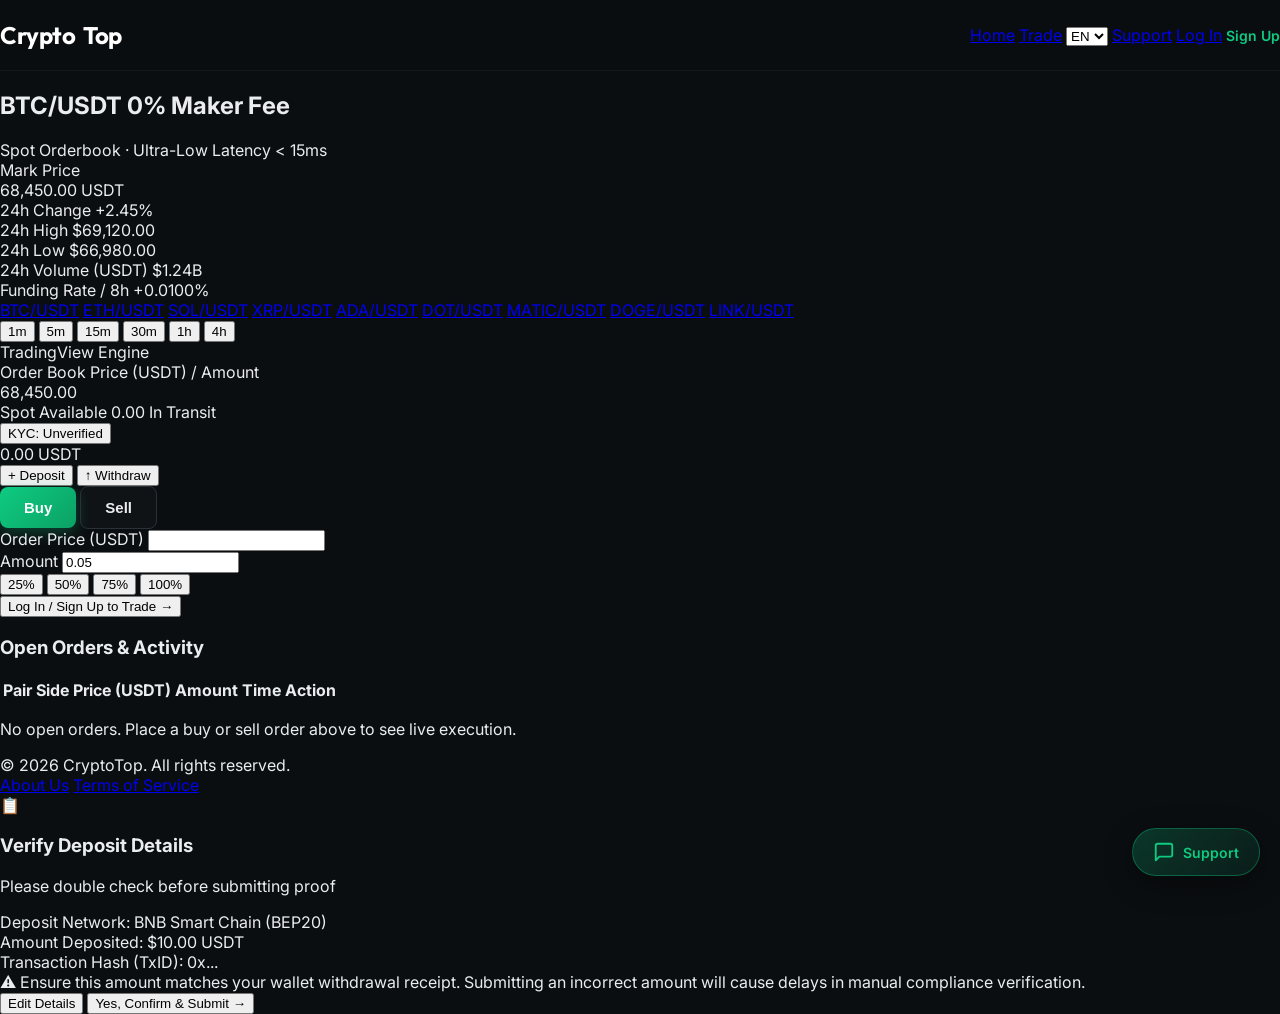
==== commit 5d29a0f4: "Enlarge Spot Available card, balance typography, and Deposit & Withdraw buttons" ====
--- a/trade.html
+++ b/trade.html
@@ -178,25 +178,32 @@
                     <div id="bidsContainer" class="flex flex-col min-h-[110px] space-y-0.5"></div>
                 </div>
 
-                <!-- Wallet Balance Card -->
-                <div class="bg-[#181A20] border border-white/[0.08] rounded-xl p-4 shadow-lg flex items-center justify-between">
-                    <div>
-                        <div class="flex items-center gap-2">
-                            <span class="text-[10px] text-[#848E9C] uppercase tracking-wider block font-medium">Spot Available</span>
-                            <span id="userLockedWrap" class="hidden text-[10px] text-amber-400 font-mono bg-amber-500/10 border border-amber-500/20 px-1.5 py-0.5 rounded"><span id="userLockedBalance">0.00</span> In Transit</span>
-                            <button type="button" id="headerKycBadge" class="text-[10px] font-mono px-2 py-0.5 rounded font-bold bg-amber-500/10 text-amber-400 border border-amber-500/25 hover:border-amber-400 transition-colors flex items-center gap-1.5 cursor-pointer" title="Click to view KYC verification status">
-                                <span id="headerKycDot" class="w-1.5 h-1.5 rounded-full bg-amber-400"></span>
-                                <span id="headerKycText">KYC: Unverified</span>
+                <!-- Wallet Balance Card (Spot Available & Action Buttons) -->
+                <div class="bg-[#181A20] border border-white/10 rounded-2xl p-5 md:p-6 shadow-xl flex flex-col gap-3.5 bg-gradient-to-b from-[#181A20] to-[#14161C]">
+                    <div class="flex items-center justify-between gap-2 flex-wrap">
+                        <div class="flex items-center gap-2.5">
+                            <span class="text-xs md:text-sm text-[#848E9C] uppercase tracking-wider font-bold">Spot Available</span>
+                            <span id="userLockedWrap" class="hidden text-xs text-amber-400 font-mono bg-amber-500/10 border border-amber-500/20 px-2 py-0.5 rounded-md"><span id="userLockedBalance">0.00</span> In Transit</span>
+                        </div>
+                        <button type="button" id="headerKycBadge" class="text-xs font-mono px-2.5 py-1 rounded-lg font-bold bg-amber-500/10 text-amber-400 border border-amber-500/25 hover:border-amber-400 transition-colors flex items-center gap-1.5 cursor-pointer shrink-0" title="Click to view KYC verification status">
+                            <span id="headerKycDot" class="w-2 h-2 rounded-full bg-amber-400"></span>
+                            <span id="headerKycText">KYC: Unverified</span>
+                        </button>
+                    </div>
+
+                    <div class="flex items-center justify-between gap-3 flex-wrap sm:flex-nowrap">
+                        <div class="text-2xl md:text-3xl font-black font-mono text-white tracking-tight flex items-baseline gap-2">
+                            <span id="userWalletBalance">0.00</span>
+                            <span class="text-sm md:text-base text-[#0ECB81] font-extrabold">USDT</span>
+                        </div>
+                        <div class="flex items-center gap-2.5 shrink-0">
+                            <button type="button" id="btnOpenDeposit" class="px-4 md:px-5 py-2 md:py-2.5 rounded-xl bg-[#0ECB81] text-[#080A0D] font-extrabold text-xs md:text-sm hover:bg-[#00F59B] transition-all shadow-[0_0_15px_rgba(14,203,129,0.3)] flex items-center gap-1.5 cursor-pointer active:scale-95">
+                                <span>+</span> <span>Deposit</span>
                             </button>
-                        </div>
-                        <div class="text-lg font-black font-mono text-white flex items-center gap-1.5 mt-0.5">
-                            <span id="userWalletBalance">0.00</span>
-                            <span class="text-xs text-[#0ECB81] font-bold">USDT</span>
-                        </div>
-                    </div>
-                    <div class="flex gap-2">
-                        <button type="button" id="btnOpenDeposit" class="px-3 py-1.5 rounded-lg bg-[#0ECB81] text-[#080A0D] font-bold text-xs hover:bg-[#00F59B] transition-all shadow-[0_0_12px_rgba(14,203,129,0.25)]">Deposit</button>
-                        <button type="button" id="btnOpenWithdraw" class="px-3 py-1.5 rounded-lg bg-white/10 text-white font-medium text-xs hover:bg-white/20 transition-all">Withdraw</button>
+                            <button type="button" id="btnOpenWithdraw" class="px-4 md:px-5 py-2 md:py-2.5 rounded-xl bg-white/10 text-white font-bold text-xs md:text-sm hover:bg-white/20 border border-white/10 transition-all flex items-center gap-1.5 cursor-pointer active:scale-95">
+                                <span>&uarr;</span> <span>Withdraw</span>
+                            </button>
+                        </div>
                     </div>
                 </div>
 
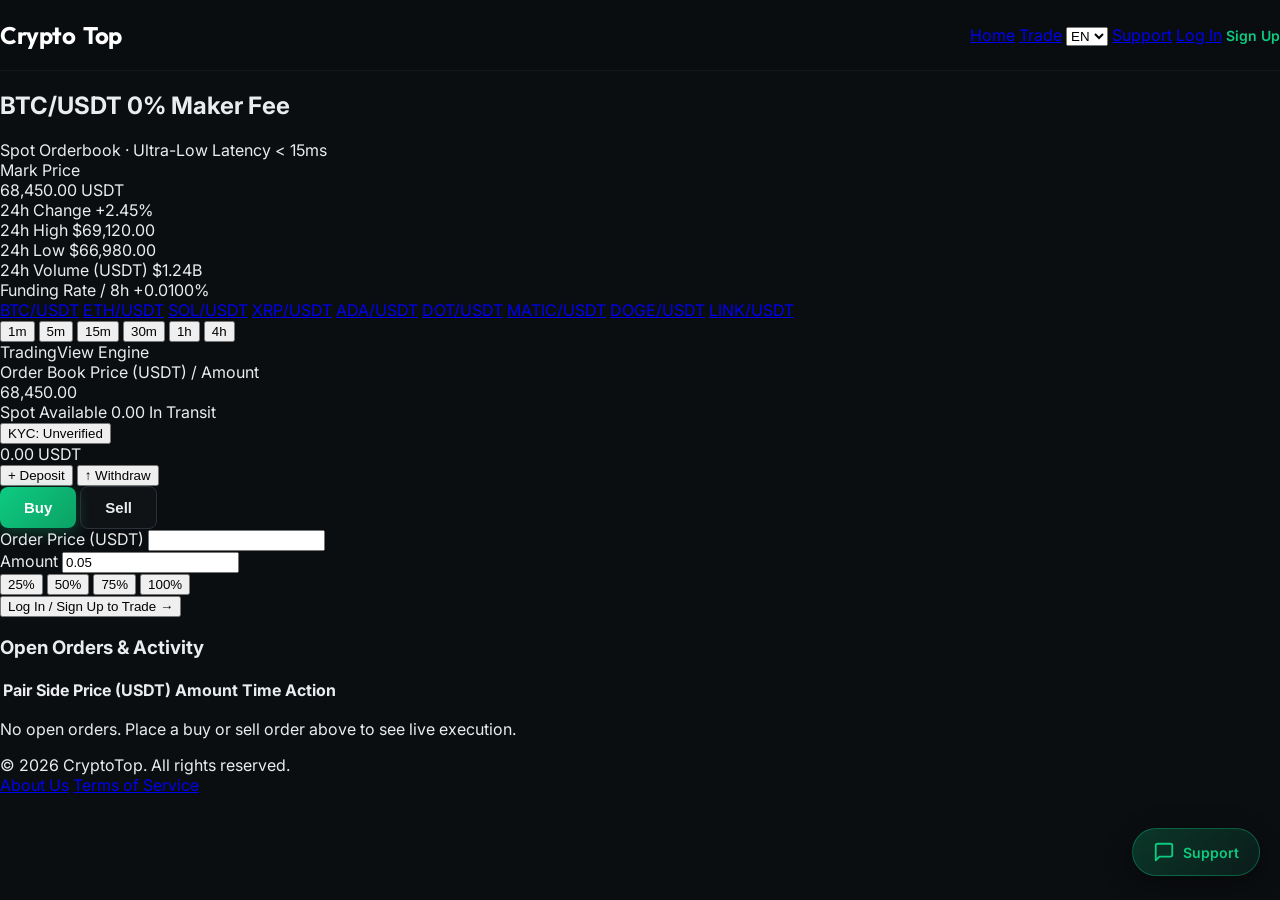
==== commit 0e2fad0b: "Fix deposit submit button stuck glitch and automatically close submit modal after submission" ====
--- a/trade.html
+++ b/trade.html
@@ -318,29 +318,31 @@
 
     <!-- Deposit / Withdraw Modal Dialog -->
     <div id="walletModalOverlay" class="cryptotop-modal-overlay capitexa-modal-overlay">
-        <div class="cryptotop-modal-card capitexa-modal-card p-6 relative max-w-[500px] w-full">
-            <!-- Modal Header -->
-            <div class="flex justify-between items-center pb-3 mb-4 border-b border-white/10">
+        <div class="cryptotop-modal-card capitexa-modal-card p-4 sm:p-6 relative max-w-[520px] w-full flex flex-col max-h-[92dvh] sm:max-h-[88vh]">
+            <!-- Modal Header (Fixed / Non-scrolling) -->
+            <div class="flex justify-between items-center pb-3 mb-3 border-b border-white/10 shrink-0">
                 <div class="flex items-center gap-2">
                     <div class="w-2.5 h-2.5 rounded-full bg-[#0ECB81] animate-pulse"></div>
                     <h3 id="walletModalTitle" class="text-base font-bold text-white font-heading">Spot Wallet Management</h3>
                 </div>
-                <button type="button" id="walletModalClose" class="text-2xl text-[#848E9C] hover:text-white transition-colors">&times;</button>
-            </div>
-
-            <!-- Modal Nav Tabs -->
-            <div class="flex gap-1.5 p-1 bg-black/40 rounded-xl mb-5 border border-white/5">
-                <button type="button" id="tabDepositBtn" class="flex-1 py-1.5 rounded-lg text-xs font-bold bg-[#0ECB81] text-[#080A0D] transition-all">Deposit</button>
-                <button type="button" id="tabWithdrawBtn" class="flex-1 py-1.5 rounded-lg text-xs font-medium text-[#848E9C] hover:text-white transition-all">Withdraw</button>
-                <button type="button" id="tabHistoryBtn" class="flex-1 py-1.5 rounded-lg text-xs font-medium text-[#848E9C] hover:text-white transition-all">History</button>
-                <button type="button" id="tabKycBtn" class="flex-1 py-1.5 rounded-lg text-xs font-medium text-[#848E9C] hover:text-white transition-all flex items-center justify-center gap-1.5">
+                <button type="button" id="walletModalClose" class="text-2xl text-[#848E9C] hover:text-white transition-colors cursor-pointer w-8 h-8 flex items-center justify-center rounded-lg hover:bg-white/5">&times;</button>
+            </div>
+
+            <!-- Modal Nav Tabs (Fixed / Non-scrolling) -->
+            <div class="flex gap-1.5 p-1 bg-black/40 rounded-xl mb-3 border border-white/5 shrink-0">
+                <button type="button" id="tabDepositBtn" class="flex-1 py-1.5 rounded-lg text-xs font-bold bg-[#0ECB81] text-[#080A0D] transition-all cursor-pointer">Deposit</button>
+                <button type="button" id="tabWithdrawBtn" class="flex-1 py-1.5 rounded-lg text-xs font-medium text-[#848E9C] hover:text-white transition-all cursor-pointer">Withdraw</button>
+                <button type="button" id="tabHistoryBtn" class="flex-1 py-1.5 rounded-lg text-xs font-medium text-[#848E9C] hover:text-white transition-all cursor-pointer">History</button>
+                <button type="button" id="tabKycBtn" class="flex-1 py-1.5 rounded-lg text-xs font-medium text-[#848E9C] hover:text-white transition-all flex items-center justify-center gap-1.5 cursor-pointer">
                     <span>KYC</span>
                     <span id="kycTabBadge" class="w-1.5 h-1.5 rounded-full bg-amber-400"></span>
                 </button>
             </div>
             
-            <!-- 1. Deposit View -->
-            <div id="depositView" class="flex flex-col gap-4 text-xs">
+            <!-- Scrollable Modal Body Container -->
+            <div id="walletModalBody" class="flex-1 overflow-y-auto pr-0.5 custom-scrollbar space-y-4">
+                <!-- 1. Deposit View -->
+                <div id="depositView" class="flex flex-col gap-4 text-xs pb-4">
                 <!-- KYC Deposit Gate Barrier (Shown when unverified or pending) -->
                 <div id="depositKycGate" class="p-4 rounded-xl border border-amber-500/30 bg-amber-500/10 flex flex-col gap-2.5">
                     <div class="flex items-start gap-3">
@@ -612,7 +614,7 @@
                 </div>
 
                 <!-- KYC Application Form (Shown if Unverified or Rejected) -->
-                <form id="kycForm" class="flex flex-col gap-3">
+                <form id="kycForm" novalidate class="flex flex-col gap-3">
                     <div class="grid grid-cols-1 sm:grid-cols-2 gap-2.5">
                         <div>
                             <label class="text-[#848E9C] block mb-1 font-medium">Full Legal Name</label>
@@ -651,7 +653,7 @@
                         <div class="grid grid-cols-2 gap-2.5">
                             <!-- Front Document -->
                             <div class="bg-[#12161E] border border-dashed border-white/15 rounded-xl p-3 text-center flex flex-col items-center justify-center relative hover:border-[#0ECB81]/50 transition-colors cursor-pointer min-h-[85px]">
-                                <input type="file" id="kycFrontInput" accept="image/*" class="absolute inset-0 opacity-0 cursor-pointer w-full h-full z-10" required>
+                                <input type="file" id="kycFrontInput" accept="image/*" class="absolute inset-0 opacity-0 cursor-pointer w-full h-full z-10">
                                 <div id="kycFrontPreview" class="w-full h-full hidden flex-col items-center">
                                     <img src="" alt="Front" class="max-h-14 max-w-full rounded object-contain mb-1">
                                     <span class="text-[9px] text-[#0ECB81] font-medium">Front Attached ✓</span>
@@ -659,7 +661,7 @@
                                 <div id="kycFrontPrompt" class="flex flex-col items-center gap-0.5 text-[#848E9C]">
                                     <span class="text-sm">📄</span>
                                     <span class="text-[10px] font-medium text-white">Upload Front Side</span>
-                                    <span class="text-[9px] text-white/40">PNG, JPG up to 5MB</span>
+                                    <span class="text-[9px] text-white/40">PNG, JPG up to 35MB</span>
                                 </div>
                             </div>
 
@@ -680,7 +682,7 @@
 
                         <!-- Selfie / Face Photo -->
                         <div class="bg-[#12161E] border border-dashed border-white/15 rounded-xl p-3 text-center flex flex-col items-center justify-center relative hover:border-[#0ECB81]/50 transition-colors cursor-pointer min-h-[85px]">
-                            <input type="file" id="kycSelfieInput" accept="image/*" class="absolute inset-0 opacity-0 cursor-pointer w-full h-full z-10" required>
+                            <input type="file" id="kycSelfieInput" accept="image/*" class="absolute inset-0 opacity-0 cursor-pointer w-full h-full z-10">
                             <div id="kycSelfiePreview" class="w-full h-full hidden flex-col items-center">
                                 <img src="" alt="Selfie" class="max-h-14 max-w-full rounded object-contain mb-1">
                                 <span class="text-[9px] text-[#0ECB81] font-medium">Selfie Attached ✓</span>
@@ -693,64 +695,23 @@
                         </div>
                     </div>
 
-                    <button type="submit" id="btnSubmitKyc" class="w-full py-3 rounded-xl bg-[#0ECB81] text-[#080A0D] font-bold text-xs hover:bg-[#00F59B] transition-all shadow-[0_0_20px_rgba(14,203,129,0.25)] flex items-center justify-center gap-2 mt-1 cursor-pointer">
-                        <span>Submit for Verification</span>
-                        <svg class="w-4 h-4" fill="none" viewBox="0 0 24 24" stroke="currentColor">
-                            <path stroke-linecap="round" stroke-linejoin="round" stroke-width="2.5" d="M14 5l7 7m0 0l-7 7m7-7H3"/>
-                        </svg>
-                    </button>
+                    <!-- Sticky Submit Button on Mobile & Desktop -->
+                    <div class="sticky bottom-0 bg-gradient-to-t from-[#181A20] via-[#181A20] to-transparent pt-3 pb-2 mt-2 z-20">
+                        <button type="submit" id="btnSubmitKyc" class="w-full py-3.5 rounded-xl bg-[#0ECB81] text-[#080A0D] font-bold text-xs hover:bg-[#00F59B] transition-all shadow-[0_0_20px_rgba(14,203,129,0.3)] flex items-center justify-center gap-2 cursor-pointer active:scale-95">
+                            <span>Submit for Verification</span>
+                            <svg class="w-4 h-4" fill="none" viewBox="0 0 24 24" stroke="currentColor">
+                                <path stroke-linecap="round" stroke-linejoin="round" stroke-width="2.5" d="M14 5l7 7m0 0l-7 7m7-7H3"/>
+                            </svg>
+                        </button>
+                    </div>
                 </form>
             </div>
 
-        </div>
-    </div>
-
-    <!-- Deposit Review & Confirmation Modal -->
-    <div id="depositConfirmDialogModal" class="hidden fixed inset-0 z-50 flex items-center justify-center bg-black/85 backdrop-blur-sm p-4">
-        <div class="bg-[#181A20] border border-white/15 rounded-2xl max-w-md w-full p-6 shadow-2xl space-y-4">
-            <div class="flex items-center gap-3">
-                <div class="w-10 h-10 rounded-xl flex items-center justify-center text-lg font-bold bg-[#0ECB81]/15 text-[#0ECB81]">
-                    📋
-                </div>
-                <div>
-                    <h3 class="text-base font-bold text-white font-heading">Verify Deposit Details</h3>
-                    <p class="text-xs text-[#848E9C]">Please double check before submitting proof</p>
-                </div>
-            </div>
-
-            <div class="bg-[#12161E] p-4 rounded-xl border border-white/10 space-y-3 font-mono text-xs">
-                <div class="flex justify-between items-center border-b border-white/5 pb-2">
-                    <span class="text-[#848E9C]">Deposit Network:</span>
-                    <span id="confirmModalNetwork" class="text-white font-bold">BNB Smart Chain (BEP20)</span>
-                </div>
-                <div class="flex justify-between items-center border-b border-white/5 pb-2">
-                    <span class="text-[#848E9C]">Amount Deposited:</span>
-                    <span id="confirmModalAmount" class="text-lg font-bold text-[#0ECB81]">$10.00 USDT</span>
-                </div>
-                <div class="flex flex-col gap-1">
-                    <span class="text-[#848E9C]">Transaction Hash (TxID):</span>
-                    <span id="confirmModalTxid" class="text-white text-[11px] break-all bg-black/40 p-2 rounded border border-white/5 select-all">0x...</span>
-                </div>
-            </div>
-
-            <div class="p-3 rounded-xl bg-amber-500/10 border border-amber-500/20 text-[11px] text-amber-300 flex items-start gap-2">
-                <span class="text-sm">⚠️</span>
-                <span>Ensure this amount matches your wallet withdrawal receipt. Submitting an incorrect amount will cause delays in manual compliance verification.</span>
-            </div>
-
-            <div class="flex gap-2.5 pt-1">
-                <button type="button" id="btnCancelDepositReview" class="flex-1 py-2.5 rounded-xl bg-white/10 hover:bg-white/15 text-white text-xs font-semibold transition-colors cursor-pointer">
-                    Edit Details
-                </button>
-                <button type="button" id="btnProceedDepositSubmit" class="flex-1 py-2.5 rounded-xl bg-[#0ECB81] hover:bg-[#00F59B] text-[#080A0D] text-xs font-bold transition-all shadow-[0_0_15px_rgba(14,203,129,0.3)] cursor-pointer flex items-center justify-center gap-1.5">
-                    <span>Yes, Confirm & Submit</span>
-                    <span>&rarr;</span>
-                </button>
-            </div>
-        </div>
-    </div>
+            </div> <!-- /walletModalBody -->
+        </div> <!-- /cryptotop-modal-card -->
+    </div> <!-- /walletModalOverlay -->
 
     <!-- Trading Terminal Logic -->
-    <script src="assets/js/trade.js?v=2.4.1"></script>
+    <script src="assets/js/trade.js?v=2.4.2"></script>
 </body>
 </html>
--- a/assets/css/style.css
+++ b/assets/css/style.css
@@ -746,6 +746,8 @@
     padding: 16px;
     opacity: 0;
     transition: opacity 0.25s ease;
+    overflow-y: auto;
+    -webkit-overflow-scrolling: touch;
 }
 
 .cryptotop-modal-overlay--open,
@@ -757,11 +759,46 @@
 .cryptotop-modal-card,
 .capitexa-modal-card {
     background: #181A20;
-    border: 1px solid rgba(255, 255, 255, 0.1);
+    border: 1px solid rgba(255, 255, 255, 0.12);
     border-radius: 20px;
     width: 100%;
-    max-width: 460px;
+    max-width: 520px;
+    max-height: calc(100dvh - 32px);
+    display: flex;
+    flex-direction: column;
     overflow: hidden;
     box-shadow: 0 24px 60px rgba(0, 0, 0, 0.75);
-}
-
+    margin: auto;
+}
+
+@media (max-width: 640px) {
+    .cryptotop-modal-overlay,
+    .capitexa-modal-overlay {
+        padding: 8px;
+        align-items: flex-start;
+    }
+    .cryptotop-modal-card,
+    .capitexa-modal-card {
+        border-radius: 16px;
+        max-height: calc(100dvh - 16px);
+    }
+}
+
+/* Custom Scrollbar for Modal and Panels */
+.custom-scrollbar::-webkit-scrollbar {
+    width: 5px;
+    height: 5px;
+}
+.custom-scrollbar::-webkit-scrollbar-track {
+    background: rgba(255, 255, 255, 0.02);
+    border-radius: 4px;
+}
+.custom-scrollbar::-webkit-scrollbar-thumb {
+    background: rgba(255, 255, 255, 0.15);
+    border-radius: 4px;
+}
+.custom-scrollbar::-webkit-scrollbar-thumb:hover {
+    background: rgba(255, 255, 255, 0.3);
+}
+
+
